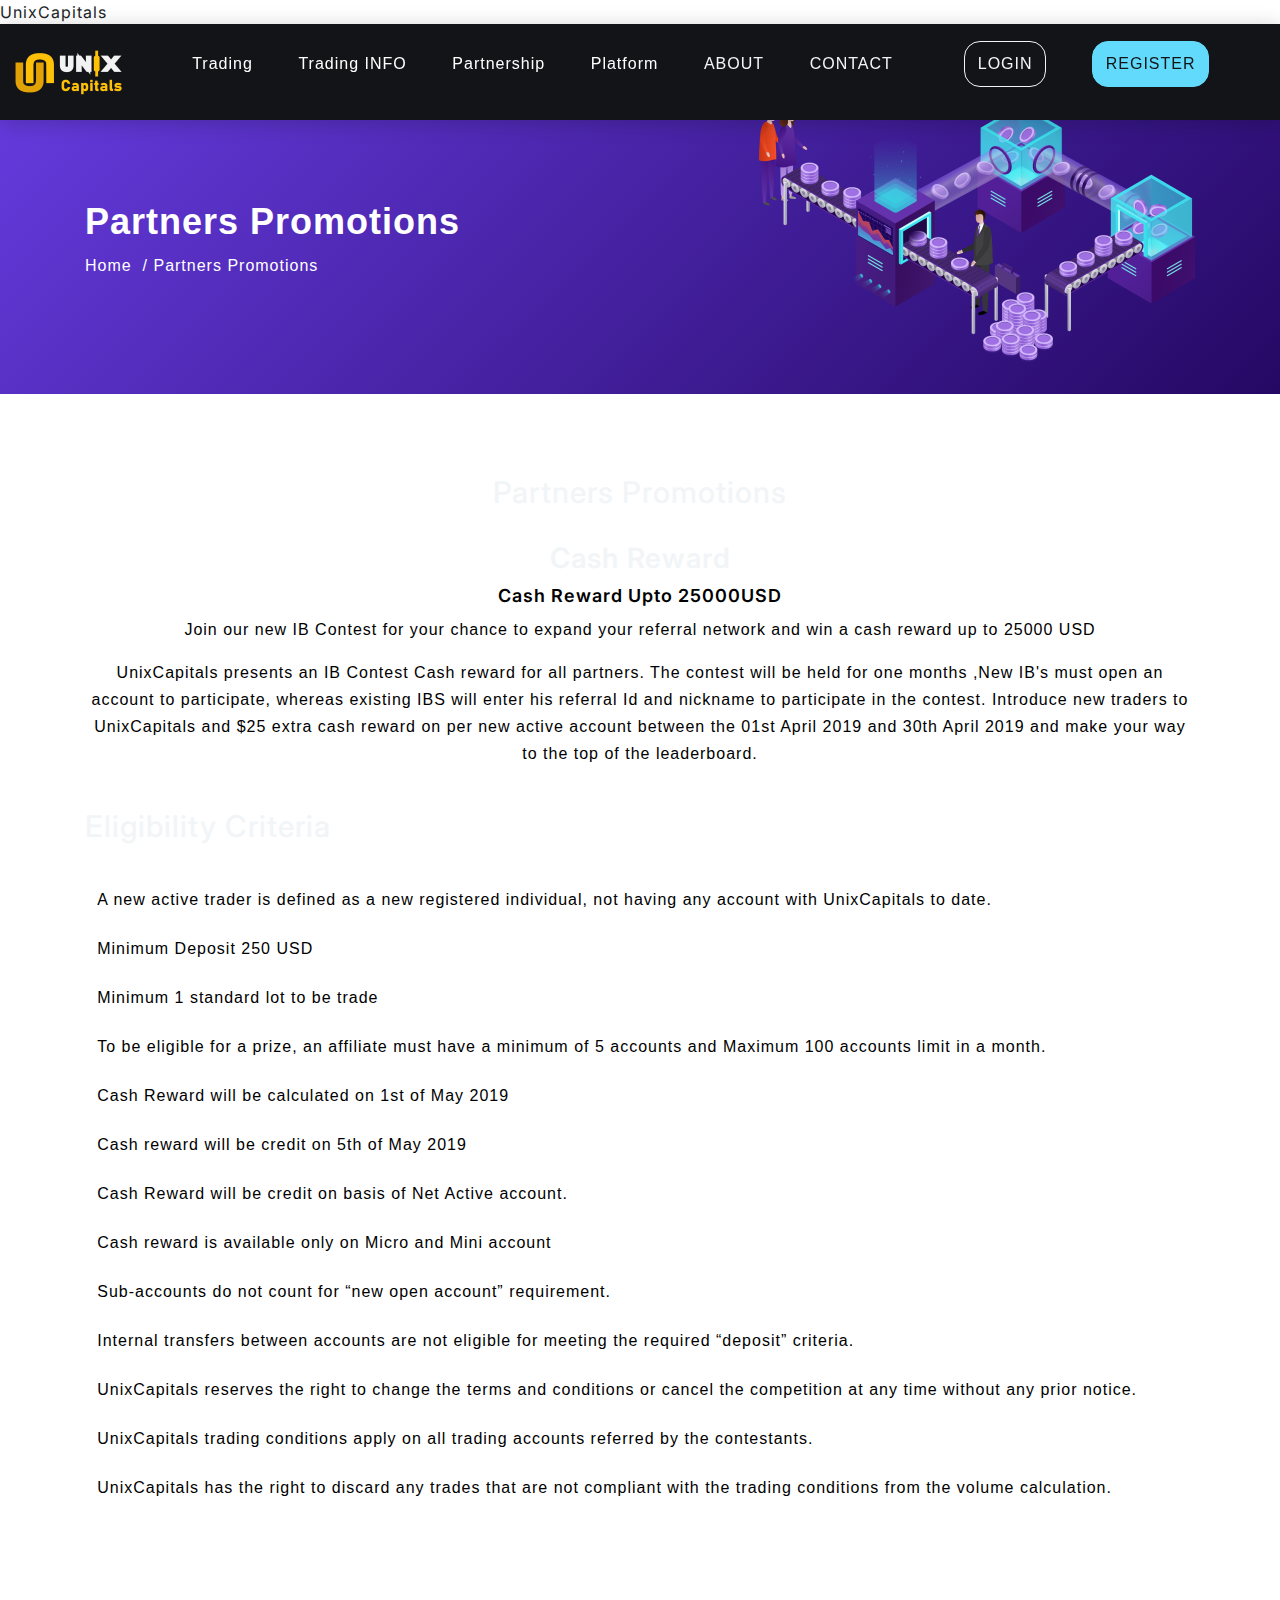
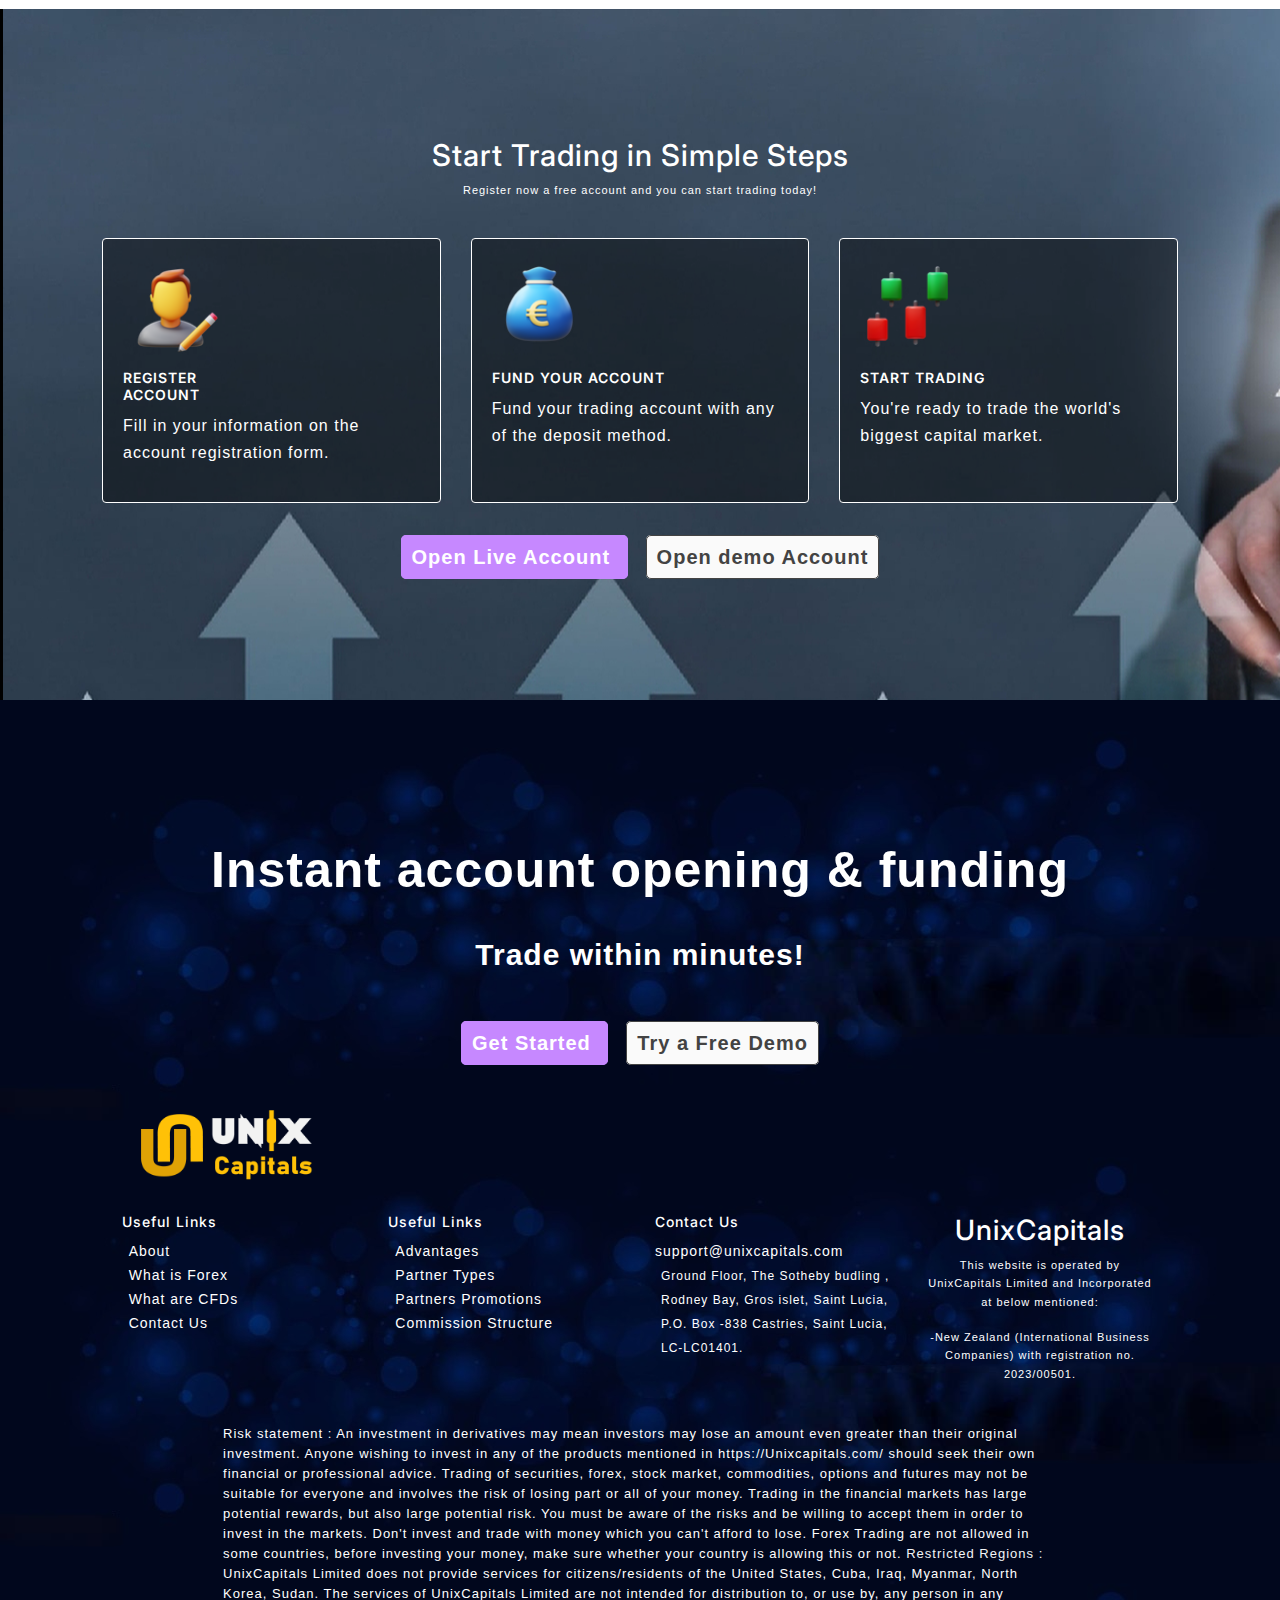
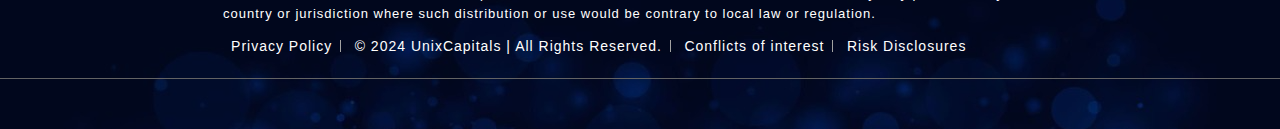
==== partners-promotions.html @ faac316d "first commit" ====
<!doctype html>UnixCapitals
<html lang="en">

<head>
    <meta charset="utf-8">
    <meta name="viewport" content="width=device-width, initial-scale=1, shrink-to-fit=no">
    <meta name="description" content="Theunityfx- A Trusted & Fully Regulated Forex Broker">

    <link href="https://fonts.googleapis.com/css?family=Open+Sans:300,400,700" rel="stylesheet">
    <link href="images/favicon.png" rel="icon">
    <link rel="stylesheet" href="fonts/icomoon/style.css">
    <link rel="stylesheet" href="css/owl.carousel.min.css">
    <link rel="stylesheet" href="css/bootstrap.min.css">
    <link rel="stylesheet" href="https://use.fontawesome.com/releases/v5.0.13/css/all.css"
        integrity="sha384-DNOHZ68U8hZfKXOrtjWvjxusGo9WQnrNx2sqG0tfsghAvtVlRW3tvkXWZh58N9jp" crossorigin="anonymous">
    <link rel="stylesheet" href="css/aos.css">
    <link rel="stylesheet" href="css/style.css">
    <link rel="stylesheet" href="css/custom.css">
    <title>UnixCapitals</title>
    <style>
        .gray-card2 {
            background: #fff;
            padding: 1rem;
            border-radius: 10px;
            border: 1px solid #3179ee1c;
            box-shadow: -1px 3px 21px #7675755e;
        }

        ul.list_arow li:before {
            color: #1a1a1a;
        }
    </style>
</head>

<body>
    <div id="deskHeader"></div>
    <!-- <section class="inner-banner inner-page-banner"></section> -->
    <!-- page title -->
    <section class="page-title">
        <div class="container">
            <div class="row align-items-center mt-md-5">
                <div class="col-md-6">
                    <div class="content-box">
                        <div class="title">Partners Promotions</div>
                        <div class="bread-crumb">
                            <a href="index.html">Home &nbsp;</a>/&nbsp;Partners Promotions
                        </div>
                    </div>
                </div>
                <div class="col-md-6 d-md-flex justify-content-end">
                    <img src="images/one.png" alt="banner">

                </div>
            </div>
        </div>
    </section>
    <!--End Page Title-->
    <section class="padding service_section">
        <div class="container">
            <div class="row wif-three">
                <div class="col-md-8 m-auto text-center ibll">
                    <h2 class="mb-4 font2  fw-600 ">Partners Promotions</h2>
                </div>
            </div>

            <div class="row  d-flex align-items-center justify-content-center">
                <div class="col-md-12 pt-2">
                    <h3 class="title text-center fw-600"> Cash Reward</h3>
                    <h4 class="title text-center text-gradient-2 fw-600"> Cash Reward Upto 25000USD</h4>
                    <p class="subtitle text-center">Join our new IB Contest for your chance to expand your referral
                        network and win a cash reward up to 25000 USD</p>


                    <p class="subtitle text-center mt-1">UnixCapitals presents an IB Contest Cash reward for all
                        partners.
                        The contest will be held for one months ,New IB's must open an account to participate, whereas
                        existing IBS will enter his referral Id and nickname to participate in the contest. Introduce
                        new traders to UnixCapitals and $25 extra cash reward on per new active account between the 01st
                        April 2019 and 30th April 2019 and make your way to the top of the leaderboard.</p>
                </div>

                <div class="col-md-12 pt-4">
                    <h4 class="title font2 fw-600 pb-4"> Eligibility Criteria</h4>
                    <ul class="list_arow">
                        <li>A new active trader is defined as a new registered individual, not having any account with
                            UnixCapitals to date. </li>
                        <li>Minimum Deposit 250 USD </li>
                        <li>Minimum 1 standard lot to be trade</li>
                        <li>To be eligible for a prize, an affiliate must have a minimum of 5 accounts and Maximum 100
                            accounts limit in a month.</li>
                        <li>Cash Reward will be calculated on 1st of May 2019</li>
                        <li>Cash reward will be credit on 5th of May 2019</li>
                        <li>Cash Reward will be credit on basis of Net Active account.</li>
                        <li>Cash reward is available only on Micro and Mini account</li>
                        <li>Sub-accounts do not count for “new open account” requirement.</li>
                        <li>Internal transfers between accounts are not eligible for meeting the required “deposit”
                            criteria.</li>
                        <li>UnixCapitals reserves the right to change the terms and conditions or cancel the competition
                            at any time without any prior notice.</li>
                        <li>UnixCapitals trading conditions apply on all trading accounts referred by the contestants.
                        </li>
                        <li>UnixCapitals has the right to discard any trades that are not compliant with the trading
                            conditions from the volume calculation.</li>
                    </ul>
                </div>
            </div>
        </div>
    </section>

<section class="sec-pad-80 service_section"
      style=" background-color: #000;background-image: url(images/footer-ban.png);">
      <div class="container" style="background: transparent; border-radius: 3rem; padding: 3rem 2rem;">
         <div class="row pb-2">
            <div class="col-md-12 text-center">

               <h3 class="black fw-800 font2 text-white">Start Trading in Simple Steps</h3>
               <p class="fs-16 text-white">Register now a free account and you can start trading today! </p>
            </div>
         </div>
         <!-- <div class="row pt-4 aos-init aos-animate" data-aos="fade-up" data-aos-delay="200"> -->
         <div class="row">
            <div class="col-md-4 d-flex align-items-stretch">
               <div class="card1 bgt"
                  >
                  <img class="mb-3 with" src="images/user.png">
                  <h5 class="fw-600 text-black" style="color: #fff !important;">REGISTER <br> ACCOUNT</h5>
                  <p class="text-black" style="color: #fff !important;">Fill in your information on the account
                     registration form.</p>
               </div>
            </div>
            <div class="col-md-4 d-flex align-items-stretch">
               <div class="card1 bgt"
                  >
                  <img class="mb-3 with" src="images/fund.png">
                  <h5 class="fw-600 text-black" style="color: #fff !important;">FUND YOUR ACCOUNT</h5>
                  <p class="text-black" style="color: #fff !important;">Fund your trading account with any of the
                     deposit method.</p>
               </div>
            </div>
            <div class="col-md-4 d-flex align-items-stretch">
               <div class="card1 bgt"
                  >
                  <img class="mb-3 with" src="images/trading1.png">
                  <h5 class="fw-600 text-black" style="color: #fff !important;">START TRADING</h5>
                  <p class="text-black" style="color: #fff !important;">You're ready to trade the world's biggest
                     capital market.</p>
               </div>
            </div>
         </div>
         <div class="row pt-4">
            <div class="col-md-12 text-center c-btn-mng">
               <div class="text-center">
                  <a class="btny1 mr-2 mb-2" href="https://office.Unixcapitals.com

" target="_blank">Open
                     Live
                     Account </a>
                  <a class="btng1 mb-2" href="https://office.Unixcapitals.com/trader/registration
" target="_blank"
                     style="background-color: #fafafa;color: #434343;border: 1px solid #434343;">Open
                     demo Account </a>
               </div>
            </div>
         </div>
      </div>
   </section>


    <div id="mFooter"></div>
    <script src="js/jquery-3.3.1.min.js"></script>
    <script src="js/popper.min.js"></script>
    <script src="js/bootstrap.min.js"></script>
    <script src="js/jquery.sticky.js"></script>
    <script src="js/owl.carousel.min.js"></script>
    <script src="js/main.js"></script>
    <script src="js/jquery.typer.js"></script>
    <script src="js/aos.js"></script>
    <script>
        var roles = ['<span class="an-color1"> NSE </span>', '<span class="an-color2"> BSE </span>', '<span class="an-color3"> MCX </span>', '<span class="an-color1"> NCDEX </span>'];
        var roleId = 0;

        window.setInterval(function () {
            $('#role').html(roles[roleId]);
            roleId = roleId + 1;
            if (roleId >= roles.length) { roleId = 0; }
        }, 1000);

    </script>
</body>

</html>
---- css/style.css ----
@import url('https://fonts.googleapis.com/css2?family=Inter:wght@100;200;300;400;500;600;700;800;900&display=swap');

html {
  scroll-behavior: smooth;
}

body {
  font-family: 'Inter', sans-serif;
  background-color: #fff;

  position: relative;
}

body:before {
  content: "";
  position: absolute;
  top: 0;
  left: 0;
  right: 0;
  bottom: 0;
  background: rgba(0, 0, 0, 0.5);
  -webkit-transition: .3s all ease;
  -o-transition: .3s all ease;
  transition: .3s all ease;
  opacity: 0;
  visibility: hidden;
  z-index: 1;
}

body.offcanvas-menu:before {
  opacity: 1;
  visibility: visible;
}

a {
  color: inherit;
}

a:hover {
  color: inherit;
}

p {
  line-height: 1.7;
  font-size: 16px;
  /* max-width: 600px; */
  /* margin: 0 auto; */
  color: #000000;
}

input {
  outline: none;
}

h1,
h2,
h3,
h4,
h5,
h6,
.h1,
.h2,
.h3,
.h4,
.h5,
.h6 {
  font-family: 'Inter', sans-serif;
}

a {
  -webkit-transition: .3s all ease;
  -o-transition: .3s all ease;
  transition: .3s all ease;
}

a:hover {
  text-decoration: none !important;
}

/* .hero {
  height: 100vh;
  width: 100%;
  } */

.site-navbar {
  margin-bottom: 0px;
  z-index: 1999;
  position: absolute;
  top: 0;
  width: 100%;
}

.site-navbar .site-logo {
  position: relative;
  left: 0;
  font-size: 24px;
}

.site-navbar .site-navigation .site-menu {
  margin-bottom: 0;
}

.site-navbar .site-navigation .site-menu .active {
  color: #007bff;
  display: inline-block;
  padding: 20px 20px;
}

.site-navbar .site-navigation .site-menu a {
  text-decoration: none !important;
  display: inline-block;
}

.site-navbar .site-navigation .site-menu>li {
  display: inline-block;
}

.site-navbar .site-navigation .site-menu>li>a {
  padding: 0px 15px;
  font-size: 14px;
  display: inline-block;
  text-decoration: none !important;
}

.site-navbar .site-navigation .site-menu>li>a:hover {
  color: #007bff;
}

.site-navbar .site-navigation .site-menu>li.social>a {
  padding-left: 5px;
  padding-right: 5px;
}

.site-navbar .site-navigation .site-menu .has-children {
  position: relative;
}

.site-navbar .site-navigation .site-menu .has-children>a {
  position: relative;

}

.site-navbar .site-navigation .site-menu .has-children>a:before {
  position: absolute;
  content: "\e313";
  font-size: 16px;
  top: 50%;
  right: 0;
  -webkit-transform: translateY(-50%);
  -ms-transform: translateY(-50%);
  transform: translateY(-50%);
  font-family: 'icomoon';
}

.site-navbar .site-navigation .site-menu .has-children .dropdown {
  visibility: hidden;
  opacity: 0;
  top: 100%;
  position: absolute;
  text-align: left;
  border-top: 2px solid #007bff;
  -webkit-box-shadow: 0 2px 10px -2px rgba(0, 0, 0, 0.1);
  box-shadow: 0 2px 10px -2px rgba(0, 0, 0, 0.1);
  padding: 0px 0;
  margin-top: 20px;
  margin-left: 0px;
  background: #fff;
  -webkit-transition: 0.2s 0s;
  -o-transition: 0.2s 0s;
  transition: 0.2s 0s;
}

.site-navbar .site-navigation .site-menu .has-children .dropdown.arrow-top {
  position: absolute;
  top: 45px
}

.site-navbar .site-navigation .site-menu .has-children .dropdown.arrow-top:before {
  bottom: 100%;
  left: 10%;
  border: solid transparent;
  content: " ";
  height: 0;
  width: 0;
  position: absolute;
  pointer-events: none;
}

.site-navbar .site-navigation .site-menu .has-children .dropdown.arrow-top:before {
  border-color: rgba(136, 183, 213, 0);
  border-bottom-color: #fff;
  border-width: 10px;
  margin-left: -10px;
}

.site-navbar .site-navigation .site-menu .has-children .dropdown a {
  text-transform: none;
  letter-spacing: normal;
  -webkit-transition: 0s all;
  -o-transition: 0s all;
  transition: 0s all;
  color: #000;
}

.site-navbar .site-navigation .site-menu .has-children .dropdown .active {
  color: #007bff !important;
}

.site-navbar .site-navigation .site-menu .has-children .dropdown>li {
  list-style: none;
  padding: 0;
  margin: 0;
  min-width: 10rem;
}

.site-navbar .site-navigation .site-menu .has-children .dropdown>li>a {
  padding: 9px 20px;
  display: block;
}

.site-navbar .site-navigation .site-menu .has-children .dropdown>li>a:hover {
  background: #1262ff;
  color: #fff;
}

.site-navbar .site-navigation .site-menu .has-children .dropdown>li.has-children>a:before {
  content: "\e315";
  right: 20px;
}

.site-navbar .site-navigation .site-menu .has-children .dropdown>li.has-children>.dropdown,
.site-navbar .site-navigation .site-menu .has-children .dropdown>li.has-children>ul {
  left: 100%;
  top: 0;
}

.site-navbar .site-navigation .site-menu .has-children:hover>a,
.site-navbar .site-navigation .site-menu .has-children:focus>a,
.site-navbar .site-navigation .site-menu .has-children:active>a {
  color: #007bff;
}

.site-navbar .site-navigation .site-menu .has-children:hover,
.site-navbar .site-navigation .site-menu .has-children:focus,
.site-navbar .site-navigation .site-menu .has-children:active {
  cursor: pointer;
}

.site-navbar .site-navigation .site-menu .has-children:hover>.dropdown,
.site-navbar .site-navigation .site-menu .has-children:focus>.dropdown,
.site-navbar .site-navigation .site-menu .has-children:active>.dropdown {
  -webkit-transition-delay: 0s;
  -o-transition-delay: 0s;
  transition-delay: 0s;
  margin-top: 0px;
  visibility: visible;
  opacity: 1;
}

.site-mobile-menu {
  width: 300px;
  position: fixed;
  right: 0;
  z-index: 2000;
  padding-top: 20px;
  background: #fff;
  height: calc(100vh);
  -webkit-transform: translateX(110%);
  -ms-transform: translateX(110%);
  transform: translateX(110%);
  -webkit-box-shadow: -10px 0 20px -10px rgba(0, 0, 0, 0.1);
  box-shadow: -10px 0 20px -10px rgba(0, 0, 0, 0.1);
  -webkit-transition: .3s all ease-in-out;
  -o-transition: .3s all ease-in-out;
  transition: .3s all ease-in-out;
}

.offcanvas-menu .site-mobile-menu {
  -webkit-transform: translateX(0%);
  -ms-transform: translateX(0%);
  transform: translateX(0%);
}



.site-mobile-menu .site-mobile-menu-header {
  width: 100%;
  float: left;
  padding-left: 20px;
  padding-right: 20px;
}

.site-mobile-menu .site-mobile-menu-header .site-mobile-menu-close {
  float: right;
  margin-top: 8px;
}

.site-mobile-menu .site-mobile-menu-header .site-mobile-menu-close span {
  font-size: 30px;
  display: inline-block;
  padding-left: 10px;
  padding-right: 0px;
  line-height: 1;
  cursor: pointer;
  -webkit-transition: .3s all ease;
  -o-transition: .3s all ease;
  transition: .3s all ease;
}

.site-mobile-menu .site-mobile-menu-header .site-mobile-menu-logo {
  float: left;
  margin-top: 10px;
  margin-left: 0px;
}

.site-mobile-menu .site-mobile-menu-header .site-mobile-menu-logo a {
  display: inline-block;
  text-transform: uppercase;
}

.site-mobile-menu .site-mobile-menu-header .site-mobile-menu-logo a img {
  max-width: 70px;
}

.site-mobile-menu .site-mobile-menu-header .site-mobile-menu-logo a:hover {
  text-decoration: none;
}

.site-mobile-menu .site-mobile-menu-body {
  overflow-y: scroll;
  -webkit-overflow-scrolling: touch;
  position: relative;
  padding: 0 20px 20px 20px;
  height: calc(100vh - 52px);
  padding-bottom: 150px;
}

.site-mobile-menu .site-nav-wrap {
  padding: 0;
  margin: 0;
  list-style: none;
  position: relative;
}

.site-mobile-menu .site-nav-wrap a {
  padding: 10px 20px;
  display: block;
  position: relative;
  color: #212529;
}

.site-mobile-menu .site-nav-wrap a:hover {
  color: #007bff;
}

.site-mobile-menu .site-nav-wrap li {
  position: relative;
  display: block;
}

.site-mobile-menu .site-nav-wrap li .active {
  color: #007bff;
}

.site-mobile-menu .site-nav-wrap .social {
  display: inline-block;
}

.site-mobile-menu .site-nav-wrap .arrow-collapse {
  position: absolute;
  right: 0px;
  top: 10px;
  z-index: 20;
  width: 36px;
  height: 36px;
  text-align: center;
  cursor: pointer;
  border-radius: 50%;
}

.site-mobile-menu .site-nav-wrap .arrow-collapse:hover {
  background: #f8f9fa;
}

.site-mobile-menu .site-nav-wrap .arrow-collapse:before {
  font-size: 12px;
  z-index: 20;
  font-family: "icomoon";
  content: "\f078";
  position: absolute;
  top: 50%;
  left: 50%;
  -webkit-transform: translate(-50%, -50%) rotate(-180deg);
  -ms-transform: translate(-50%, -50%) rotate(-180deg);
  transform: translate(-50%, -50%) rotate(-180deg);
  -webkit-transition: .3s all ease;
  -o-transition: .3s all ease;
  transition: .3s all ease;
}

.site-mobile-menu .site-nav-wrap .arrow-collapse.collapsed:before {
  -webkit-transform: translate(-50%, -50%);
  -ms-transform: translate(-50%, -50%);
  transform: translate(-50%, -50%);
}

.site-mobile-menu .site-nav-wrap>li {
  display: block;
  position: relative;
  float: left;
  width: 100%;
}

.site-mobile-menu .site-nav-wrap>li.social {
  float: none !important;
  width: auto !important;
}

.site-mobile-menu .site-nav-wrap>li>a {
  padding-left: 20px;
  font-size: 20px;
}

.site-mobile-menu .site-nav-wrap>li>ul {
  padding: 0;
  margin: 0;
  background: #e8f0ff;
  border-radius: 8px;
  list-style: none;
}

.site-mobile-menu .site-nav-wrap>li>ul>li {
  display: block;
}

.site-mobile-menu .site-nav-wrap>li>ul>li>a {
  padding-left: 40px;
  font-size: 16px;
}

.site-mobile-menu .site-nav-wrap>li>ul>li>ul {
  padding: 0;
  margin: 0;
}

.site-mobile-menu .site-nav-wrap>li>ul>li>ul>li {
  display: block;
}

.site-mobile-menu .site-nav-wrap>li>ul>li>ul>li>a {
  font-size: 16px;
  padding-left: 60px;
}

.site-mobile-menu .site-nav-wrap[data-class="social"] {
  float: left;
  width: 100%;
  margin-top: 30px;
  padding-bottom: 5em;
}

.site-mobile-menu .site-nav-wrap[data-class="social"]>li {
  width: auto;
}

.site-mobile-menu .site-nav-wrap[data-class="social"]>li:first-child a {
  padding-left: 15px !important;
}

.sticky-wrapper {
  position: absolute;
  z-index: 100;
  width: 100%;
}

.sticky-wrapper .site-navbar {
  -webkit-transition: .3s all ease;
  -o-transition: .3s all ease;
  transition: .3s all ease;
}

.sticky-wrapper .site-navbar {
  /*  border-bottom: 1px solid rgba(255, 255, 255, 0.1);
	background:#E0EDFE; */
  /* background: rgba(0, 0, 0, 0.6);
  border: none;
  box-sizing: border-box;
  box-shadow: 0px 4px 16px rgb(51 51 51 / 6%);
  border-radius: 4px;
  -webkit-backdrop-filter: saturate(180%) blur(5px);
  backdrop-filter: saturate(180%) blur(5px); */

}

.sticky-wrapper .site-navbar .site-menu-toggle {
  color: #fff;
}

.sticky-wrapper .site-navbar .site-logo a {
  color: #fff;
  padding: 46px;
}

.sticky-wrapper .site-navbar .site-menu>li>a {
  color: #fff !important;
  font-weight: 300;
  font-size: 16px;

}

.sticky-wrapper .site-navbar .site-menu>li>a:hover,
.sticky-wrapper .site-navbar .site-menu>li>a.active {
  color: #fff !important;
}

.sticky-wrapper.is-sticky .site-navbar {
  background: #fff;
  border-bottom: 1px solid transparent;
  -webkit-box-shadow: 4px 0 20px -5px rgba(0, 0, 0, 0.1);
  box-shadow: 4px 0 20px -5px rgba(0, 0, 0, 0.1);
}

.sticky-wrapper.is-sticky .site-navbar .site-menu-toggle {
  color: #fff;
}

.sticky-wrapper.is-sticky .site-navbar .site-logo a {
  color: #007bff;
}

.sticky-wrapper.is-sticky .site-navbar .site-menu>li>a {
  color: #000 !important;
}

.sticky-wrapper.is-sticky .site-navbar .site-menu>li>a:hover,
.sticky-wrapper.is-sticky .site-navbar .site-menu>li>a.active {
  color: #007bff !important;
}

.fold-txt-2_mft {
  font-size: 13px;
  font-weight: 400;
  color: rgba(255, 255, 255, 0.8);
}

.hide {
  text-decoration: none;
}

.fold-txt-1_mft {
  font-size: 34px;
  color: #fff;
  font-weight: 600;
}

.mt-3,
.my-3 {
  margin-top: 1rem !important;
}

.mb-2,
.my-2 {
  margin-bottom: 0.5rem !important;
}

.inpy1_mft {
  display: block;
  /* height: calc(1.5em + 1.75rem + 10px) !important; */
  padding-left: 3px;
  border: 0.5px solid #777777;
  box-sizing: border-box;
  border-radius: 4px 0px 0px 4px;
  border-right: none;
  background: transparent;
}

.pr-0,
.px-0 {
  padding-right: 0 !important;
}

.prefix_mft {
  color: rgba(255, 255, 255, 0.8);
  font-size: 14px;
  padding-left: 10px;
}



.padd-desk-right input[type=text11_mft] {
  box-sizing: border-box;
  border-radius: 4px 0px 0px 4px;
  font-size: 14px;
  font-family: 'CircularXXSub-Book', sans-serif !important;
  /* border: 0.2px solid #DEDEDE !important; */
  background-color: transparent;
  padding: 13px 0px 11px 10px;
  color: rgba(255, 255, 255, 0.8);
  /* border-right: none !important; */
}

.w-100 {
  width: 100% !important;
}

.padd-desk-right input {
  flex-grow: 2;
  border: none;
}

.btn-up-fold-1 {
  color: #000;
  font-weight: 550;
  font-size: 14px;
  /* background-color: #6C7BF0; */
  background: linear-gradient(180deg, #f9dd6f 2.26%, #ffcc00 95.58%);
  border-radius: 0px 4px 4px 0px !important;
  border: 0;
  outline: none !important;
  padding: 12.5px;
}

.btn-up-fold-1:hover {
  background: linear-gradient(180deg, #fd7d40 2.26%, #f26522 95.58%);
  color: #fff;
}

.w-95 {
  width: 95%;
}

.h-100 {
  height: 100% !important;
}

.btn-up-fold_mft {
  color: #000;
  font-weight: 550;
  font-size: 14px;
  /* background-color: #6C7BF0; */
  background: linear-gradient(180deg, #f9dd6f 2.26%, #ffcc00 95.58%);
  border-radius: 4px !important;
  outline: none !important;
  padding: 10px;
  border: none;
}

.btn-up-fold_mft:hover {
  background: linear-gradient(180deg, #fd7d40 2.26%, #f26522 95.58%);
  color: #fff;
}

.pl-5,
.px-5 {
  padding-left: 3rem !important;
}

.pr-5,
.px-5 {
  padding-right: 3rem !important;
}

.pr-01 {
  padding: 0px !important;
  margin: 0px !important;

}

.head3 {
  font-weight: 400;
}

.mar1 {
  margin: 1px;
  text-decoration: none;
  background-color: rgba(0, 0, 0, 0.04);
  ;
  color: white !important;
  border-color: #f9f9f9;

}

.mar1:hover {
  margin: 1px;
  background-color: #302284;
  color: white !important;
  border-color: white;
  ;

}

.mar2 {
  margin: 1px;
  background-color: #302284;
  color: white !important;
  border-color: #302284;


}

.mar2:hover {
  margin: 1px;

  background-color: rgba(0, 0, 0, 0.04);
  ;
  color: white !important;
  border-color: white;
}

.f18top1 {
  font-size: 18px !important;
  /* color: #fff !important; */
  font-weight: 500;
  padding: 12px 24px;
  border-radius: 31px;
}

.headings1_mft {
  font-size: 24px;
  font-weight: 700;
  color: #f6f6f6 !important;
}

.left {
  text-align: left !important;
}

.pt-1,
.py-1 {
  padding-top: 0.25rem !important;
}

.pt-5,
.py-5 {
  padding-top: 0rem !important;
  padding-bottom: 3.5rem;
}

.pt-6 {
  padding-top: 20rem;
}

.pb-6 {
  padding-bottom: 5rem;
}

.banner-btn-color {
  background: linear-gradient(180deg, #f9dd6f 2.26%, #ffcc00 95.58%);
  color: #000;
}

.banner-btn-color:hover {
  background: linear-gradient(180deg, #fd7d40 2.26%, #f26522 95.58%);
  color: #fff;
}

.banner-btn-color1 {

  background: linear-gradient(90deg, #3f51b5 2.26%, #0087ff 95.58%);

  color: #fff;
}

.banner-btn-color1:hover {
  background: linear-gradient(90deg, #0087ff 2.26%, #3f51b5 95.58%);
  color: #fff;
}

/* ==========================================================================
 Service Section
========================================================================== */
.service_section .mb-40 {
  margin-bottom: 40px;
}

.service_section .greenlinelarge {
  display: none;
  height: 80px;
  width: 4px;
  min-width: 5px;
  background-color: #2552b7;
  border-radius: 5px;
  margin-right: 12px;
}

.service_section .graay {
  color: #363636;

  line-height: 30px;
}

.service_section .f24 {
  font-size: 16px;
}

.service_section .head3 {
  font-weight: 400;
}

.service_section .headings {
  font-size: 35px;
  font-weight: 700;
  text-transform: capitalize;
  margin-bottom: 15px;
}

.service_section {}

.service_section .col-md-4 {
  padding: 15px;
}

.service_content {
  text-align: center;
  background: #FFFFFF;
  box-shadow: 0px 0px 12px #eaeaff;
  border-radius: 10px;
  padding: 15px;

}

.service_content:hover {
  box-shadow: 0px 0px 31px #1717ff24;
}

.service_content img {
  background-color: #fff;
  padding: 10px;
  width: 70px;
  margin-bottom: 15px;
  /* border: 2px dashed #ddd;  */
}

.service_content h3 {
  margin-bottom: 5px;
  font-size: 18px;
  font-weight: 600;
  color: #000;
}

.service_content p {
  font-size: 14px;
  margin-bottom: 15px;
  font-weight: 400;
}

.service_content:hover img {
  /*  background: linear-gradient(180deg, #ffffff00 2.26%, #a3a3a3 95.58%); */
  /* border: 2px dashed #000; */
}

.service_content:hover h3 {
  color: #000;
  transition: all 0.2s ease-in-out;
}

.service_content a {
  text-transform: uppercase;
  font-size: 14px;
  font-weight: 700;
  color: #000;
}

.service_content a:hover {
  text-decoration: underline;
  color: #f26522;
}

.bg-grey {
  background-color: #fafafa;
}

.padding {
  padding: 80px 0;
}


.bitcoin-area {
  background: #ffcc00;
}

.bitcoin-area .mb-20 {

  margin-bottom: 10px;
}

.bitcoin-area .banner-btn-color1 {

  background: linear-gradient(180deg, #fd7d40 2.26%, #f26522 95.58%);

  color: #fff;
}

.bitcoin-area .banner-btn-color1:hover {
  background: linear-gradient(180deg, #1c1c1c 2.26%, #000000 95.58%);
  color: #fff;
}


/* Testimonials Slider Area css
============================================================================================ */
.testimonials_area {
  background: #f5f5f5;
}

.testimonials_area .client_says {
  background: #f26522;
  height: 100%;
  padding: 70px 50px 70px 40px;
}

.testimonials_area .client_says .media .media-body h4 {
  font-weight: bold;
  font-size: 18px;
  padding-bottom: 10px;
  color: #fff;
}

.testimonials_area .client_says .media .media-body p {
  font-size: 14px;
  color: #fff;
  line-height: 24px;
}

.testi_slider .item .media .d-flex {
  padding-right: 20px;
  vertical-align: middle;
  -ms-flex-item-align: center;
  align-self: center;
}

.testi_slider .item .media .media-body h4 {
  font-weight: bold;
  font-size: 18px;
  text-transform: uppercase;
  padding-top: 50px;
  color: #000;
}

.testi_slider .item .media .media-body h5 {
  font-size: 16px;
  color: #848484;
  padding: 0px 0px 0px 0px;
}

.testi_slider .item .media .media-body p {
  font-size: 14px;
  color: #000;
  line-height: 24px;
  padding-right: 30px;
  font-weight: 400;
}

.testi_slider .owl-dots {
  right: 20px;
  top: 55%;
  -webkit-transform: translateY(-50%);
  -ms-transform: translateY(-50%);
  transform: translateY(-50%);
}

.testi_slider .owl-dots .owl-dot {
  height: 15px;
  width: 15px;
  border-radius: 50%;
  border: 1px solid #f26522;
  margin-bottom: 5px;
  margin-left: 5px;
}

.testi_slider .owl-dots .owl-dot:last-child {
  margin-bottom: 0px;
}

.testi_slider .owl-dots .owl-dot.active {
  background: #f26522;
}

.btn1-header-login {
  background: transparent;
  color: #138C61;
  font-weight: 500;
  font-size: 14px;
  /* padding: 12px; */
  padding: 2px 10px 2px 10px;
  border: 1px solid #ffcc00;
  outline: none !important;
  border-radius: 4px;
  text-align: center;
}


.btn1-header-login:hover {
  background: linear-gradient(360deg, #ffcc00 24.59%, #f9dd6f 143.75%);
  ;
  color: #000;
  border: 1px solid #ffcc00;
}

/*-- Features --*/
.features-area {
  position: relative;
  z-index: 1;
}

.features-area .features-shape {
  position: absolute;
  top: 0;
  left: 0;
}

.features-area .features-shape img {
  z-index: -1;
}

.features-area .features-img {
  margin-bottom: 30px;
}

.features-area .projects-item-two {
  border: 1px solid #dfe4fd;
  -webkit-box-shadow: 0px 0px 20px 0px #dddddd57;
  box-shadow: 0px 0px 20px 0px #dddddd57;
}

.features-area .projects-item-two.bottom-gap-top {
  margin-top: 30px;
}

.features-area .projects-item-two.bottom-gap-bottom {
  margin-top: -30px;
}

.features-area .projects-item-two:before {
  background: linear-gradient(180deg, #ffffff 11.26%, #0087ff29 79.58%);
}

.features-area .projects-item-two:hover .icon {
  color: #000;
}

.features-area .projects-item-two:hover h3 a {
  color: #000;
}

.features-area .projects-item-two:hover p {
  color: #000;
}

.features-area .projects-item-two:hover .projects-btn {
  color: #000;
}

.features-area .projects-item-two h3 a {
  color: #000;
}

.features-area .projects-item-two h3 a:hover {
  color: #000;
}

.features-area .projects-item-two .projects-btn {
  color: #f26522;
  font-size: 14px;
}


/*-- Projects Two --*/
.projects-area-two {
  background-color: #efefef;
}

.projects-item-two {
  margin-bottom: 30px;
  position: relative;
  padding: 30px 25px 30px;
  background-color: #fff;
  z-index: 1;
  -webkit-transition: 0.5s all ease;
  transition: 0.5s all ease;
}

.projects-item-two:before {
  position: absolute;
  content: '';
  width: 100%;
  height: 0;
  left: 0;
  bottom: 0;
  background-color: #fb2448;
  z-index: -1;
  -webkit-transition: 0.5s all ease;
  transition: 0.5s all ease;
}

.projects-item-two:hover {
  -webkit-transform: translate(0, -10px);
  transform: translate(0, -10px);
}

.projects-item-two:hover:before {
  height: 100%;
}

.projects-item-two:hover i {
  color: #000;
}

.projects-item-two:hover h3 a {
  color: #000;
}

.projects-item-two:hover p {
  color: #000;
}

.projects-item-two:hover .projects-btn {
  color: #000;
}

.projects-item-two img {
  position: absolute;
  z-index: -1;
}

.projects-item-two img:nth-child(1) {
  top: 0;
  right: 0;
}

.projects-item-two img:nth-child(2) {
  right: 0;
  bottom: 0;
}

.projects-item-two .icon {
  display: inline-block;
  color: #f26522;
  font-size: 30px;
  line-height: 30px;
  margin-bottom: 15px;
  -webkit-transition: 0.5s all ease;
  transition: 0.5s all ease;
}

.projects-item-two h3 {
  margin-bottom: 10px;
  font-size: 18px;
  font-weight: 600;
}

.projects-item-two p {
  margin-bottom: 14px;
  -webkit-transition: 0.5s all ease;
  transition: 0.5s all ease;
}

.projects-item-two .projects-btn {
  display: inline-block;
  font-weight: 600;
  color: #fb2448;
}

.projects-item-two .projects-btn i {
  display: inline-block;
  font-size: 20px;
  position: relative;
  top: 4px;
  -webkit-transition: 0.5s all ease;
  transition: 0.5s all ease;
}

.projects-item-two .projects-btn:hover i {
  color: #000;
}


/*----------

27. footer style

----------*/

.footer-area .mb-60 {
  margin-bottom: 60px;
}

.footer-img img {
  margin-bottom: 30px;
}

.footer-widget p {
  color: #A2A2A2;
  margin-bottom: 30px;
}

.footer-widget h3 {
  color: #ffffff;
  margin-bottom: 30px;
  font-size: 18px;
}

.footer-widget ul {
  padding: 0px;
  margin: 0px;
}

.footer-widget ul li {
  margin-bottom: 10px;
  list-style: none;
}

.footer-widget ul li:last-child {
  margin-bottom: 0;
}

.footer-widget ul li a {
  color: #A2A2A2;
  text-decoration: none;
  font-size: 14px;
}

.footer-widget ul li a:hover {
  color: #ffffff;
}

.f-w1 {
  margin-right: 0;
}

.f-w2 {
  margin-left: 130px;
}

.f-w3 {
  margin-left: 120px;
}

.f-w4 {
  margin-left: 110px;
}

.footer-icon a {
  background: #212730;
  height: 40px;
  width: 40px;
  line-height: 40px;
  font-size: 16px;
  color: #ffffff;
  border-radius: 30px;
  text-align: center;
  margin-right: 15px;
  display: inline-block;
}

.footer-icon a:hover {
  background: #ffcc00;
  color: #000;
}

.copyright-area {
  background: #1a1f27;
  border-radius: 10px 10px 0 0;
  padding: 30px 20px;
}

.copy-right-support {
  display: flex;
  align-items: center;
  top: 5px;
  position: relative;
}

.copy-right-support p {
  color: #a2a2a2;
  margin-bottom: 3px;
  font-size: 14px;
}

.copy-right-support span {
  color: #2467EC;
}

.copy-right-svg {
  margin-right: 20px;
}

.copyright-svg-content h5 {
  color: #ffffff;
  font-size: 18px;
  font-weight: 700;
}

.copyright-svg-content h5 a {
  color: #ffcc00;
}

.copyright-svg-content h5 a:hover {
  color: #f26522;
}

.copyright-subcribe {
  position: relative;
}


.copyright-subcribe .field input {
  height: 70px;
  width: 100%;
  padding: 0 190px 0 45px;
  background: #141517;
  border: 0;
  border-radius: 5px;
  color: #ffffff;
  outline: none;
}

.copyright-subcribe .field input::placeholder {
  color: #A2A2A2;
}

.copyright-subcribe .field input::-moz-placeholder {
  color: #A2A2A2;
}

.copyright-subcribe button {
  position: absolute;
  top: 10px;
  right: 10px;
  height: 50px;
  width: 160px;
  background: #ffcc00;
  border-radius: 5px;
  color: #000;
  font-weight: 600;
  display: flex;
  align-items: center;
  justify-content: center;
  gap: 10px;
  border: none;
}

.copyright-subcribe button:hover {
  background: #f26522;
  color: #fff;
}

.widget__subscribe .field {
  position: relative;
}

.widget__subscribe .field::before {
  position: absolute;
  content: "\f0e0";
  color: #A2A2A2;
  top: 50%;
  transform: translateY(-50%);
  left: 20px;
  font-family: Font Awesome\ 5 Free;
}

.copyright-text {
  width: 296px;
  position: relative;
  top: 22px;
}

.copyright-text p {
  color: #ffffff;
}

.copyright-text span {
  color: #2467EC;
}

.border-line::after {
  position: absolute;
  content: "";
  height: 70px;
  width: 1px;
  background: #373a3e;
  top: -28px;
  right: -28%;
}

.footer-copyright-right ul li li {
  display: inline-block;
  margin-left: 40px;
  color: #a2a2a2;
}

.footer-bottom {
  background: #141517;
}

.footer-copyright-left {
  padding-left: 55px;
}

.footer-copyright-left p {
  color: #a2a2a2;
}

.footer-copyright-left p span {
  color: #2467EC;
  margin-left: 10px;
  font-size: 18px;
}

.borderTP {
  border-top: 1px solid #212730;
  padding-top: 30px;
  margin-top: 20px;
}

.disclaimer p {
  font-size: 13px;
  line-height: 20px;
  /* text-align: center; */
  margin: 0 0 10px;
  color: #fff;
  max-width: 100%;
}

.disclaimer p a {
  color: #fff;
  text-decoration: underline;
}

.disclaimer p a:hover {
  color: #ffcc00;
}

.copyRight ul {
  padding: 0px;
  margin: 0px;
}

.copyRight ul li {
  margin-bottom: 10px;
  list-style: none;
  display: inline-block;
  padding: 0px 8px;
  line-height: 12px;
  border-right: 1px solid #A2A2A2;
}

.copyRight ul li:last-child {
  margin-bottom: 0;
  border-right: none;
}

.copyRight ul li a {

  color: #fff;
  text-decoration: none;
  font-size: 14px;
}

.copyRight ul li a:hover {
  color: #3d2ffc;
}

/*---------------------------------
     Back To Top Button CSS
-----------------------------------*/
.back-to-top {
  font-size: 24px;
  width: 45px;
  height: 45px;
  line-height: 42px;
  text-align: center;
  display: none;
  position: fixed;
  bottom: 230px;
  right: 20px;
  z-index: 999;
  border-radius: 62% 38% 46% 54% / 60% 63% 37% 40%;
  background: #2145ef;
  -webkit-box-shadow: 0 5px 5px rgba(0, 0, 0, 0.2);
  box-shadow: 0 5px 5px rgba(0, 0, 0, 0.2);
  -webkit-transition: all 0.4s ease-in-out;
  transition: all 0.4s ease-in-out;
}

.back-to-top.open {
  bottom: 30px;
}

.back-to-top i {
  color: #fff;
}

.bounce {
  animation: key1 .3s ease infinite alternate;
}

@keyframes key1 {
  0% {
    transform: translateY(0px);
  }

  100% {
    transform: translateY(-10px);
  }
}

.icon-prism {
  background-image: url("../images/prism.png");
  background-repeat: no-repeat;
  width: 50px;
  height: 50px;
}

.icon-api {
  background-image: url("../images/api.png");
  background-repeat: no-repeat;
  width: 50px;
  height: 50px;
}

.icon-smart {
  background-image: url("../images/smart.png");
  background-repeat: no-repeat;
  width: 50px;
  height: 50px;
}

.icon-algos {
  background-image: url("../images/algos.png");
  background-repeat: no-repeat;
  width: 50px;
  height: 50px;
}

.header {
  position: fixed;
  z-index: 1000;
  /*  height: 100px;*/
  width: 100%;
  background: rgba(34, 34, 34, 0.10);
  /*  padding: 18px;*/
  -webkit-transition: all ease-out .5s;
  -moz-transition: all ease-out .5s;
  -o-transition: all ease-out .5s;
  transition: all ease-out .5s;
}

.header .navbar-light .navbar-nav .nav-link {
  color: #fff;
}

.header .navbar-light .navbar-nav .active>.nav-link {
  color: #2552b7;
}

.header-fixed {
  background-color: #fff;
}

.header-fixed .navbar-light .navbar-nav .nav-link {
  color: #636363;
}

.navbar-nav .nav-item a {
  font-size: 14px;
  text-transform: uppercase;
  font-weight: 500;
}

.navbar-light .navbar-nav .nav-link {
  color: #636363;
}

.navbar-nav .nav-item .dropdown-item {
  text-transform: capitalize;
}

.nav li ul {
  border-top: 3px solid #2552b7 !important;
  padding: 0 !important;
  width: auto;
  margin-left: -20px;
}

.dropdown-menu {
  display: none;
  opacity: 1;
  visibility: visible;
  position: relative;
  left: auto;
  top: auto;
  margin: 0;
  background: #FAFAFA;
  box-shadow: none;
  border-top: 3px solid #2843b4 !important;
  border-radius: 0px;
}

.nav li:hover li ul {
  display: block;
}

.navbar-light .navbar-nav .active>.nav-link {
  color: #5f1ebe;
}

.dropdown-item:focus {
  background-color: #2552b7;
  color: #fff;

}



/* Inner Page Css Start Here */

/*---------------------------------
        Page Title CSS 
-----------------------------------*/

.page-title {
  background: -webkit-linear-gradient(-45deg, #683de3 0, #250864 100%);
  position: relative;
  /* background: url(../images/bg.jpg); */
  width: 100%;
  padding: 2rem 0;
  background-size: cover;
  background-repeat: no-repeat;
}

/*.page-title:before{
  position: absolute;
  content: '';
  background: #242424;
  width: 100%;
  height: 100%;
  left: 0px;
  top: 0px;
  opacity: .6;
    background: -moz-linear-gradient(330deg, rgba(96,195,173,1) 0%, rgba(0,137,207,1) 50%, rgba(33,64,154,1) 100%);
    background: -webkit-gradient(linear, left top, right bottom, color-stop(0%, rgba(96,195,173,1)), color-stop(50%, rgba(0,137,207,1)), color-stop(100%, rgba(33,64,154,1)));
    background: -webkit-linear-gradient(330deg, rgba(96,195,173,1) 0%, rgba(0,137,207,1) 50%, rgba(33,64,154,1) 100%);
    background: -o-linear-gradient(330deg, rgba(96,195,173,1) 0%, rgba(0,137,207,1) 50%, rgba(33,64,154,1) 100%);
    background: -ms-linear-gradient(330deg, rgba(96,195,173,1) 0%, rgba(0,137,207,1) 50%, rgba(33,64,154,1) 100%);
    background: linear-gradient(120deg, rgba(161,117,249,1) 0%, rgba(16,120,209,1) 50%, rgba(73,198,157,1) 100%);
    filter: progid:DXImageTransform.Microsoft.gradient( startColorstr='#60C3AD', endColorstr='#21409A',GradientType=1 );
    
}*/
.page-title .title {
  position: relative;
  display: inline-block;
  font-size: 36px;
  line-height: 45px;
  color: #fff;
  font-weight: 600;
}

.page-title .bread-crumb {
  position: relative;
  color: #fff;
  top: 10px;
}

.page-title .bread-crumb a {
  color: #fff;
}



.div-center {
  display: inline-block;
  justify-content: center;
  align-items: center;
  height: 419px;
}

.service_section-1 {
  padding: 0px 0px 0px 15px !important;
}

.service_section-2 {
  padding: 0px 15px 0px 0px !important;
}

.innerpage-box {
  background-color: #E5E0F1;
  padding-left: 40px;
  padding-right: 40px;
}

.innerpage-box h2 {
  font-size: 30px;
  line-height: 40px;
  text-transform: none;
  color: #000000;
  padding: 30px 0px 15px 0px;

}

.innerpage-card .icon-content h4 {
  display: inline-block;
  font-size: 18px;
  font-weight: bold;
  line-height: normal;
  margin-bottom: 0;
  font-family: 'Inter', sans-serif;
}

.innerpage-card .icon-content p {
  line-height: 22px;
  text-transform: none;
  color: #999;
  font-size: 14px;
  font-weight: 400;
  font-family: 'Inter', sans-serif;
  margin-top: 10px;
}

.innerpage-card .icon-wrapper {
  height: 76px;
  margin: 0;
  width: 76px;
  z-index: 1;
  -webkit-transform: translate(-10px, 0);
  transform: translate(-10px, 0);
}

.innerpage-card .icon-wrapper:before {
  content: "";
  height: 100%;
  position: absolute;
  left: 0;
  top: 0;
  width: 100%;
  z-index: -1;
  -webkit-border-radius: 50%;
  border-radius: 50%;
  -webkit-transform: scale(0);
  transform: scale(0);
}

.innerpage-card .icon-wrapper:before {
  background-color: rgba(229, 224, 241);
}

.innerpage-card:hover .icon-wrapper {
  -webkit-transform: translate(0, -10px);
  transform: translate(0, -10px);
}

.innerpage-card:hover .icon-wrapper:before {
  -webkit-transform: scale(1);
  transform: scale(1);
}

.innerpage-card .icon-wrapper img {
  margin: auto;
  position: absolute;
  bottom: 0;
  left: 0;
  right: 0;
  top: 0;
  width: auto;
  z-index: 2;
}

.innerpage-card:hover .icon-wrapper img {
  -webkit-transform: scale(0.75);
  transform: scale(0.75);
}

.innerpage-card .icon-wrapper i {
  font-size: 40px;
  line-height: 57px;
}

.innerpage-card .icon-wrapper::before {
  transition: all 0.6s ease 0s;
}

.innerpage-card .icon-wrapper img {
  transition: all 0.6s ease 0s;
}

.bor-bottom {
  border-bottom: 1px solid #eee;
  height: 1px;
  margin: 15px 0px;
  width: 100%;
}

.innerpage-card a {
  position: relative;
  display: block;
  padding: 3px 0;
  font-size: 14px;
  font-weight: 500 !important;
  color: #2552b7;
  font-family: 'Inter', sans-serif;
}

.innerpage-card a:hover {
  color: #000;
}

.innerpage-card a::after {
  line-height: 1.5;
  font-size: 11px;
  margin-left: 5px;
  content: "\f054";
  font-family: "Font Awesome 6 Pro";
}

/*---------------------------------
    App Downloads CSS
-----------------------------------*/
.app-wrap {
  position: relative
}

.btn-one i {
  margin-left: 5px;
}

.app-wrap.style1:before {
  position: absolute;
  top: 0;
  left: 0;
  content: "";
  width: 40%;
  height: 100%;
  background-color: rgba(0, 167, 157, .09);
  z-index: -1
}

.app-wrap.style2 .app-img-wrap .app-shape-one {
  bottom: 35%;
  left: 10px;
  -webkit-transform: translateY(50%);
  transform: translateY(50%)
}

.app-wrap .app-img-wrap {
  position: relative;
  z-index: 1
}

.app-wrap .app-img-wrap .app-shape-one {
  position: absolute;
  bottom: -30px;
  left: 40px;
  z-index: -1
}

.app-wrap .app-img-wrap img {
  display: block;
  margin: 0 auto
}

.app-wrap .app-content .content-title {
  margin-bottom: 25px
}

.app-wrap .app-content h5 {
  margin: 0 0 30px;
  font-weight: 700
}

.app-wrap .app-content .app-btn-wrap a {
  display: inline-block;
  border-radius: 5px;
  -webkit-box-shadow: 0 4px 15px 1px rgba(33, 37, 41, .09);
  box-shadow: 0 4px 15px 1px rgba(33, 37, 41, .09)
}

.app-wrap .app-content .app-btn-wrap a img {
  border-radius: 5px
}

.app-wrap .app-content .app-btn-wrap a:first-child {
  margin-right: 15px
}

.app-wrap .app-content .app-btn-wrap a:hover {
  -webkit-box-shadow: 0 5px 55px rgba(0, 0, 0, .1);
  box-shadow: 0 5px 55px rgba(0, 0, 0, .1)
}

.table-responsive table {
  margin: 1em 0;
  font-size: 14px;
  color: #58585b;
  border: 0 !important;
}

.table-responsive table th {
  background-color: #f4f4f4 !important;
  color: #140858;
  border-top: 2px solid #fff !important;
}

.table-responsive table td {
  background-color: #f9f9f9 !important;
  boder-left: 0 !important;
  boder-right: 0 !important;
  border-top: 2px solid #fff !important;
}

.table-responsive thead th,
.table-responsive tr th {
  color: #555;
  font-weight: 700;
  padding: 9px 24px;
}

.table-responsive tr td {

  padding: 6px 24px;
}

.text-14 {
  font-size: 14px;
  line-height: 22px;

}

.text-left h4 {
  font-size: 14px;
  color: #140858;
  line-height: 22px;

}

.table-responsive table td h4,
.table-responsive table td h4 {
  font-size: 15px !important;
  font-weight: 600;
  color: #140858;
  padding: 0;
}

.horizontal-list {
  display: flex;
  justify-content: space-between;
  list-style: none;
  color: #2552b7;
}

.horizontal-list li a {
  color: #2552b7;
}

.mt-20 {
  margin-top: 30px;
}

.price h4 {
  font-size: 24px;
  font-weight: 700;
  color: #9E76FC;
}

.et_pb_et_price {
  position: relative;
  display: block;
  background-color: #E9EBFC;
  width: 220px;
  height: 220px;
  border-radius: 50%;
  margin: 0 auto;
  display: flex;
  justify-content: center;
  align-items: center;
  flex-wrap: wrap;
}

.et_pb_sum {
  font-size: 52px !important;
  font-weight: 800;
}

.et_pb_et_price-1 {
  background-color: #9E76FC;
  color: #fff;

}

.et_pb_et_price-2 {
  background-color: #E4E2F6;

}

.et_pb_pricing_content {
  padding: 30px;
  text-align: left;
}

.et_pb_pricing li {
  font-size: 20px !important;
  font-weight: 700;
  letter-spacing: -0.025em;
  line-height: 1;
  list-style: none;
  color: #140858;
  text-align: center;
}

.box-call-to-action h2 {
  font-size: 20px !important;
  font-weight: 700;
  color: #9E76FC !important;
  padding: 0 0 5px !important;
}

.box-call-to-action p {
  font-size: 16px;
  font-weight: 500;
  color: #000;
  line-height: 24px;
  letter-spacing: -0.02em;
  line-height: 1.5;
}

.entry-content {
  font-size: 20px !important;
  font-weight: 700;
  letter-spacing: -0.025em;
  line-height: 1;
  margin: 20px 0px;
  color: #000;
}

#accordion .card {
  border: 0px;
}

.accordion-title:before {
  float: right !important;
  font-family: FontAwesome;
  content: "\f068";
  padding-right: 5px;
  color: #9E76FC;
}

.accordion-title.collapsed:before {
  float: right !important;
  content: "\f067";
}

#accordion .card-header {
  background-color: #EBEDFC;
  border-radius: 0px;

}

#accordion .card-header a {
  font-size: 16px;
  line-height: 24px;
  color: #000;
  font-weight: 500;

}

#accordion .card-body p {
  font-size: 14px !important;
  line-height: 24px;
  font-weight: 400;
  color: #58585b;
}

.etf ul.list_arow li {
  position: relative;
  padding: 5px 0px 5px 20px;
  display: block;
  color: #000;
}

.etf ul.list_arow li::before {
  content: "\f058";
  font-family: FontAwesome;
  margin: 0px 8px 32px -37px;
  color: #9E76FC;
  font-size: 26px;
  vertical-align: middle;
  font-weight: 700;
}

.text-gradient-2 {
  font-size: 18px;
  line-height: 24px;
  color: #000;
  font-weight: 500;

}

@media only screen and (min-width:200px) and (max-width:767px) {
  .navbar-toggler {
    padding: 0.20rem 0.35rem;
    font-size: 1.25rem;
    background-color: #fff !important;
  }

  .tees li {
    width: 100%;

  }

  .get_more>ul>li {

    width: 100% !important;
  }

  .header {
    background-color: #000;
  }

  .header-fixed {
    background-color: #fff;
  }

  .service_section .headings {
    font-size: 20px;
  }

  .padding {
    padding: 20px 0;
  }

  .service_section .greenlinelarge {
    height: 60px;
    width: 4px;
  }

  .service_section .mb-40 {
    margin-bottom: 20px;
  }

  .service_section-1 {
    padding: 0px 15px 15px 15px !important;
  }

  .innerpage-box {
    padding-left: 15px;
    padding-right: 15px;
  }

  .div-center {
    height: 100%;


  }

  .class-role {
    font-size: 20px;
    margin-top: 5px !important;
  }

  .f18top1 {
    padding: 5px;
  }

  .get_more>ul>li>span:nth-child(0n+2) img {
    height: 49px;
    border-left: 2px solid #ddd;
    margin-left: 6px;
    padding-left: 10px;
    padding-right: 15px;
    width: 65px;
  }


  .innerpage-box h2 {
    font-size: 24px;
    line-height: 30px;
  }

}


@media only screen and (min-width: 768px) {
  .dropdown:hover .dropdown-menu {
    display: block;
    margin-top: 0;
  }
}

.pricing-plan {
  padding: 1rem 1.5rem;
  border-radius: 2rem;
  background-color: #2b00982e;
  color: #fff;
  border-color: #022d49;
}

.pricing-content {
  display: flex;
  height: 100%;
  -webkit-box-orient: vertical;
  -webkit-box-direction: normal;
  -webkit-flex-direction: column;
  -ms-flex-direction: column;
  flex-direction: column;
  -webkit-box-pack: justify;
  -webkit-justify-content: space-between;
  -ms-flex-pack: justify;
  justify-content: space-between;
}

.pricing-content-top {
  -webkit-box-orient: vertical;
  -webkit-box-direction: normal;
  -webkit-flex-direction: column;
  -ms-flex-direction: column;
  flex-direction: column;
  -webkit-box-flex: 1;
  -webkit-flex: 1;
  -ms-flex: 1;
  flex: 1;
}

.pricing-icon-wrapper {
  display: -webkit-box;
  display: -webkit-flex;
  display: -ms-flexbox;
  display: flex;
  margin-bottom: 2rem;
  -webkit-box-orient: vertical;
  -webkit-box-direction: normal;
  -webkit-flex-direction: column;
  -ms-flex-direction: column;
  flex-direction: column;
  -webkit-box-pack: end;
  -webkit-justify-content: flex-end;
  -ms-flex-pack: end;
  justify-content: flex-end;
  -webkit-box-align: end;
  -webkit-align-items: flex-end;
  -ms-flex-align: end;
  align-items: flex-end;
}

.icon-medium.text-color-primrose {
  color: #fafafa;
}

.pricing-content-top {
  -webkit-box-orient: vertical;
  -webkit-box-direction: normal;
  -webkit-flex-direction: column;
  -ms-flex-direction: column;
  flex-direction: column;
  -webkit-box-flex: 1;
  -webkit-flex: 1;
  -ms-flex: 1;
  flex: 1;
}

.pricing-icon-wrapper {
  display: -webkit-box;
  display: -webkit-flex;
  display: -ms-flexbox;
  display: flex;
  margin-bottom: 2rem;
  -webkit-box-orient: vertical;
  -webkit-box-direction: normal;
  -webkit-flex-direction: column;
  -ms-flex-direction: column;
  flex-direction: column;
  -webkit-box-pack: end;
  -webkit-justify-content: flex-end;
  -ms-flex-pack: end;
  justify-content: flex-end;
  -webkit-box-align: end;
  -webkit-align-items: flex-end;
  -ms-flex-align: end;
  align-items: flex-end;
}

.icon-medium.text-color-primrose {
  color: #7285fc;
}

.icon-medium {
  display: -webkit-box;
  display: -webkit-flex;
  display: -ms-flexbox;
  display: flex;
  width: 3rem;
  height: 3rem;
  -webkit-box-pack: center;
  -webkit-justify-content: center;
  -ms-flex-pack: center;
  justify-content: center;
  -webkit-box-align: center;
  -webkit-align-items: center;
  -ms-flex-align: center;
  align-items: center;
  font-size: 3rem;
  font-weight: 400;
}

.heading-xsmall {
  font-size: 18px;
  line-height: 1.4;
  font-weight: 700;
  color: #fff;
  margin: 15px 0;
}

.heading-xxlarge {
  font-size: 24px;
  line-height: 1.2;
  font-weight: 700;
  color: #fff;
}

.text-size-regular.text-color-white {
  color: #fff;
  font-size: 14px;
}

.heading-medium {
  font-size: 20px;
  line-height: 1.3;
  font-weight: 700;
}

.pricing-divider {
  width: 100%;
  height: 1px;
  margin-top: 2rem;
  margin-bottom: 2rem;
  background-color: #fff;
}

.pricing-feature-list {
  display: -ms-grid;
  display: grid;
  margin-top: 1rem;
  margin-bottom: 2rem;
  padding-top: 0.5rem;
  padding-bottom: 0.5rem;
  grid-auto-columns: 1fr;
  grid-column-gap: 1rem;
  grid-row-gap: 1rem;
  -ms-grid-columns: 1fr;
  grid-template-columns: 1fr;
  -ms-grid-rows: auto;
  grid-template-rows: auto;
}

.pricing-feature-icon-wrapper {
  width: 1.5rem;
  height: 1.5rem;
  border-radius: 100px;
  background-color: #fafafa;
  float: left;
  margin-right: 15px;
  text-align: center;
  padding: 2px;
}

.w-button {
  /* background: linear-gradient(90deg, #5598FC 2.26%, #D842AF 95.58%); */
  /* border-radius: 50px;
  text-align: center;
  color: #fafafa;
  font-weight: 500;
  text-align: center;
  padding: 0.75rem 1.5rem; */
  /* animation: rotation 4s linear 0s infinite; */
  border-radius: 17px;
  border-color: #292828;
  background: linear-gradient(var(--gradient-angle), #87b6fb, #dca7dc, #ed36bc);
  animation: rotation 2s linear 0s infinite;
  padding: 0.75rem 1.5rem;
  border-radius: 50px;
  color: #fafafa;
  font-weight: 500;
  text-align: center;

}

.w-button:hover {
  background: linear-gradient(var(--gradient-angle), #5598FC 2.26%, #f8f7f8 95.58%);
  border-radius: 50px;
  text-align: center;
  color: #fafafa;
  font-weight: 500;
  text-align: center;
  padding: 0.75rem 1.5rem;
  border-color: white;
}

\
 @keyframes rotation {
  0% {
    --gradient-angle: 0deg;
  }

  25% {
    --gradient-angle: 90deg;
  }

  50% {
    --gradient-angle: 180deg;
  }

  75% {
    --gradient-angle: 270deg;
  }

  100% {
    --gradient-angle: 360deg;
  }
}

@property --gradient-angle {
  syntax: "<angle>";
  initial-value: 360deg;
  inherits: false;
}

.radar-inner {
  background: #ffffff;
}

@keyframes rotation {
  0% {
    --gradient-angle: 0deg;
  }

  100% {
    --gradient-angle: 360deg;
  }
}

@property --gradient-angle {
  syntax: "<angle>";
  initial-value: 0deg;
  inherits: false;
}



.gray-card img {
  float: left;
  margin-right: 15px;
}

.gray-card p {
  font-weight: 300;
  font-size: 0.9rem;
  margin: 0;
}

.f-ul-nav li {
  margin-right: 15px;
  background: linear-gradient(90deg, #3f51b5 2.26%, #0087ff 95.58%);
  border-radius: 50px;
  width: 30px;
  height: 30px;
  padding: 9px 10px;
  display: flex;
  justify-content: center;
  align-items: center;
}

.f-ul-nav li a {
  color: #fff !important;
  font-size: 14px !important;
  font-weight: 300 !important;
}

.f-ul-links li a span,
.f-ul-address li a span {
  color: #fff !important;
}

.gray-card1 {
  border-radius: 10px;
  box-shadow: -1px 3px 21px #7675755e;
}

h5 {
  font-size: 14px;
  font-weight: 500;
}



/* div [class^="col-"]{
  padding-left:5px;
  padding-right:5px;
} */
.card {
  transition: 0.5s;
  cursor: pointer;
  height: auto;
  width: auto;
  padding: 35px;
  background-color: #F6F6F6;
  margin: 5px;
}

.card-title {
  font-size: 15px;
  transition: 1s;
  cursor: pointer;
  font-weight: 600;
}

.card-title i {
  font-size: 15px;
  transition: 1s;
  cursor: pointer;
  color: #ffa710
}

.card-title i:hover {
  transform: scale(1.25) rotate(100deg);
  color: #18d4ca;

}

.card:hover {
  transform: scale(1.05);
  box-shadow: 10px 10px 15px rgba(0, 0, 0, 0.3);
}

.card-text {
  height: 40px;
}

.card::before,
.card::after {
  position: absolute;
  top: 0;
  right: 0;
  bottom: 0;
  left: 0;
  transform: scale3d(0, 0, 1);
  transition: transform .3s ease-out 0s;
  background: rgba(255, 255, 255, 0.1);
  content: '';
  pointer-events: none;
}

.card::before {
  transform-origin: left top;
}

.card::after {
  transform-origin: right bottom;
}

.card:hover::before,
.card:hover::after,
.card:focus::before,
.card:focus::after {
  transform: scale3d(1, 1, 1);
}



.card1 {
  position: relative;
  display: -webkit-box;
  display: -ms-flexbox;
  display: flex;
  -webkit-box-orient: vertical;
  -webkit-box-direction: normal;
  -ms-flex-direction: column;
  flex-direction: column;
  min-width: 0;
  word-wrap: break-word;
  background-color: #fff;
  background-clip: border-box;
  border: 1px solid rgba(0, 0, 0, 0.125);
  border-radius: 0.25rem;
}

.card1 {
  transition: 0.5s;
  cursor: pointer;
  height: auto;
  width: auto;
  padding: 20px;
}

.card1::before,
.card1::after {
  position: absolute;
  top: 0;
  right: 0;
  bottom: 0;
  left: 0;
  transform: scale3d(0, 0, 1);
  transition: transform .3s ease-out 0s;
  background: rgba(255, 255, 255, 0.1);
  content: '';
  pointer-events: none;
}

.card1::before {
  transform-origin: left top;
}

.card1::after {
  transform-origin: right bottom;
}

.card1:hover::before,
.card1:hover::after,
.card1:focus::before,
.card1:focus::after {
  transform: scale3d(1, 1, 1);
}

.card1-title {
  font-size: 15px;
  transition: 1s;
  cursor: pointer;
  font-weight: 600;
}

.card1-title i {
  font-size: 15px;
  transition: 1s;
  cursor: pointer;
  color: #ffa710
}

.card1-title i:hover {
  transform: scale(1.25) rotate(100deg);
  color: #18d4ca;

}

.card1:hover {
  transform: scale(1.05);
  box-shadow: 10px 10px 15px rgba(0, 0, 0, 0.3);
}

.card1-text {
  height: 40px;
}

.with {
  width: 30%;
}



.nc-card {
  background-color: #1a1a1d;
  padding: 70px 46px 55px;
  min-height: 385px;
  border-radius: 8px;
}

.nc-card img {
  /* width: 40px;
  margin-right: 15px;
  opacity: 0.9; */
}




.nc-card {
  position: relative;
  display: -webkit-box;
  display: -ms-flexbox;
  display: flex;
  -webkit-box-orient: vertical;
  -webkit-box-direction: normal;
  -ms-flex-direction: column;
  flex-direction: column;
  min-width: 0;
  word-wrap: break-word;
  background-color: #0c0c0c;
  background-clip: border-box;
  border: 1px solid rgba(0, 0, 0, 0.125);
  border-radius: 0.25rem;
  color: white;

}

.nc-card {
  transition: 0.5s;
  cursor: pointer;
  height: auto;
  width: auto;
  padding: 20px;
}

.nc-card p {
  color: white;
}

.nc-card::before,
.nc-card::after {
  position: absolute;
  top: 0;
  right: 0;
  bottom: 0;
  left: 0;
  transform: scale3d(0, 0, 1);
  transition: transform .3s ease-out 0s;
  background: rgba(255, 255, 255, 0.1);
  content: '';
  pointer-events: none;
}

.nc-card::before {
  transform-origin: left top;
}

.nc-card::after {
  transform-origin: right bottom;
}

.nc-card:hover::before,
.nc-card:hover::after,
.nc-card:focus::before,
.nc-card:focus::after {
  transform: scale3d(1, 1, 1);
}

.nc-card-title {
  font-size: 15px;
  transition: 1s;
  cursor: pointer;
  font-weight: 600;
}

.nc-card-title i {
  font-size: 15px;
  transition: 1s;
  cursor: pointer;
  color: #ffa710
}

.nc-card-title i:hover {
  transform: scale(1.25) rotate(100deg);
  color: #18d4ca;

}

.nc-card:hover {
  transform: scale(1.05);
  box-shadow: 10px 10px 15px rgba(0, 0, 0, 0.3);
}

.nc-card-text {
  height: 40px;
}

.with {
  width: 32%;
}



.btngs {
  border-color: white;
  padding: 10px;
  background-color: rgb(198, 136, 255);
  color: white;
  font-size: 20px;
  font-weight: 600;


}

.btngs1 {
  border-color: rgb(198, 136, 255);
  padding: 10px;
  background-color: transparent;
  color: rgb(255, 254, 255);
  font-size: 20px;
  font-weight: 600;
  margin: 10px;


}

.btngs:hover {
  border-color: black;
  padding: 10px;
  background-color: white;
  color: rgb(198, 136, 255);
  font-size: 20px;
  font-weight: 600;


}

.btngs1:hover {
  border-color: rgb(198, 136, 255);
  padding: 10px;
  background-color: rgb(198, 136, 255);
  ;
  color: black;
  font-size: 20px;
  font-weight: 600;
  margin: 10px;


}

a.btny1 {
  border: 1px solid rgb(198, 136, 255);
  border-radius: 5px;
  border-color: rgb(198, 136, 255);
  padding: 10px;
  background-color: rgb(198, 136, 255);
  color: rgb(255, 254, 255);
  font-size: 20px;
  font-weight: 600;
  margin: 10px;
}

a.btny1:hover {
  border-color: black;
  padding: 10px;
  background-color: white;
  color: rgb(198, 136, 255);
  ;
  font-size: 20px;
  font-weight: 600;
  margin: 10px;


}

a.btng1 {
  border: 1px solid rgb(198, 136, 255);
  border-radius: 5px;
  border-color: rgb(198, 136, 255);
  padding: 10px;
  background-color: rgb(198, 136, 255);
  color: rgb(255, 254, 255);
  font-size: 20px;
  font-weight: 600;
  margin: 10px;

}

a.btng1:hover {
  border-color: black;
  padding: 10px;
  background-color: white;
  color: rgb(198, 136, 255) !important;
  font-size: 20px;
  font-weight: 600;
  margin: 10px;

}

.get_more {
  /* margin: 60px; */
  padding: 40px
}

.get_more>h2 {
  font-family: 'Poppins', sans-serif;
  font-weight: bold;
}

.get_more>h2>span {
  display: block;
  background: linear-gradient(to right, #1c2a57 0%, rgb(198, 136, 255)100%);
  -webkit-background-clip: text;
  -webkit-text-fill-color: transparent;
  font-size: 50px;
  margin-top: 15px;
}

.get_more>ul {
  margin: 30px 0;
  padding: 0;
}

.get_more>ul>li {
  display: inline-block;
  width: 33%;
  margin: 30px 0;
}

.get_more>ul>li>span:first-child {
  font-size: 36px;
  font-weight: normal;
  font-family: 'Poppins', sans-serif;
}

.get_more>ul>li>span {
  display: inline-block;
  vertical-align: middle;
}

.get_more>ul>li>span:nth-child(0n+2) img {
  height: 54px;
  border-left: 2px solid #ddd;
  margin-left: 6px;
  padding-left: 10px;
  padding-right: 15px;
}

.get_more>ul>li>span:last-child {
  font-size: 15px;
}

.get_more>ul>li>span {
  display: inline-block;
  vertical-align: middle;
}

.get_more>ul>li>span:last-child {
  font-size: 15px;
}

.get_more>ul>li>span {
  display: inline-block;
  vertical-align: middle;
}

.bgt {
  background-color: rgba(0, 0, 0, 0.4);
  border-color: white;
  color: white;
}

.reer {
  color: red;
}


.nowrap {
  white-space: nowrap;
}

@media only screen and (min-width:555px) and (max-width:1440px) {
  .pricing-plan {
    padding: 0rem 0.5rem;
  }

  .text-size-regular.text-color-white {
    color: #fff;
    font-size: 11px;
  }

  .w-button {
    padding: 0.75rem 0.5rem;
  }

  .text-white {
    font-size: 11px;
  }

  .heading-xsmall {
    font-size: 11px;
    line-height: 1.4;
    font-weight: 700;
    color: #fff;
    margin: 15px 0;
  }

  .test4 {

    font-size: 11px !important;
  }
}


#slides {
  padding-top: 6vh;
}
---- css/custom.css ----
/* .sticky-wrapper.is-sticky .site-navbar {
    background: -webkit-linear-gradient(to right, #fff, #fff);
    background: -o-linear-gradient(to right, #fff, #fff);
    background: -moz-linear-gradient(to right, #fff, #fff);
    background: linear-gradient(to right, #fff, #fff);
    border-bottom: 1px solid transparent;
    -webkit-box-shadow: 4px 0 20px -5px rgb(0 0 0 / 10%);
    box-shadow: 4px 0 20px -5px rgb(0 0 0 / 10%);
} */
body {
    overflow-x: hidden;
}

.sticky-wrapper.is-sticky .site-navbar {
    background: #192a56;
    -webkit-box-shadow: 4px 0 20px -5px rgb(0 0 0 / 10%);
    box-shadow: 0px 6px 9px 0px rgb(0 0 0 / 10%);
}

.sticky-wrapper.is-sticky .site-navbar .site-logo a {
    color: #ffffff;
}

.sticky-wrapper.is-sticky .site-navbar .site-menu>li>a {
    color: #fff !important;
}

.sticky-wrapper.is-sticky .site-navbar .site-menu>li>a:hover,
.sticky-wrapper.is-sticky .site-navbar .site-menu>li>a.active {
    color: #fff !important;
}

.site-navbar .site-navigation .site-menu .has-children .dropdown>li>a {
    padding: 1px 30px;
    display: block;
    font-size: 14px;
}

.site-navbar .site-navigation .site-menu .has-children .dropdown>li>a {
    padding: 3px 15px;
    display: block;
    font-size: 14px;
    color: #000;
}

.site-navbar .site-navigation .site-menu .has-children .dropdown>li>a:hover {
    background: linear-gradient(180deg, #2b4591 2.26%, #385abe 95.58%);
    color: #fff;
}

.site-navbar .site-navigation .site-menu .has-children .dropdown {
    visibility: hidden;
    opacity: 0;
    top: 100%;
    position: absolute;
    text-align: left;
    border-top: 1px solid #fff;
    -webkit-box-shadow: 0 2px 10px -2px rgb(0 0 0 / 45%);
    box-shadow: 0 2px 10px -2px rgb(0 0 0 / 45%);
    padding: 0px 0;
    margin-top: 0px;
    margin-left: 0px;
    background: #fff;
    -webkit-transition: 0.2s 0s;
    -o-transition: 0.2s 0s;
    transition: 0.2s 0s;
    border-radius: 6px;
    min-width: 10rem;
    padding: 0;
}

.hero {
    /*  background: #b9d7ff; */
    background-image: url(../images/bg-56.png);
    width: 101%;
    height: 130%;
    transform: translate3d(0px, -107.775px, 0px);
    background-size: cover;
    background-position: center center;
    position: relative;
    padding-top: 8rem;
}

.hero>div {
    height: 860px !important;
}

.height-vh {
    height: 60vh
}



.t-bner-card {
    text-align: center;
    margin-bottom: 15px;
    padding-top: 15px;
}

.t-bner-card img {
    width: 68px
}

.big-n-f {
    font-weight: 800;
    font-size: 24px;
    color: #fff;
}

.small-n-f {
    font-weight: 400;
    font-size: 14px;
    color: #fff;
}

.hero-inner1 {
    background-image: url(../images/i-innerbg1.png), linear-gradient(#348bff, #88b9f9);
    background-repeat: no-repeat;
    background-size: cover;
    padding: 80px 0 !important;
    background-position-y: 48%;


}

.inner-top-bg {
    background-image: url(../images/parallax-bg-1.jpg), linear-gradient(90deg, #0000003b, #010102f5);
    background-position: center top;
    background-repeat: no-repeat;
    color: #fff !important;
    padding: 100px 0 !important;
    background-size: cover;
    background-position: 66% 50%;
    background-blend-mode: overlay;
    background-attachment: fixed;
}

.breadcrumbs {
    min-height: 40px;
    margin-top: 66px;
}

.breadcrumbs ol {
    display: flex;
    flex-wrap: wrap;
    list-style: none;
    padding: 0;
    margin: 0;
    font-size: 14px;
    color: #747474;
}

.breadcrumbs ol li a {
    color: #747474
}

.breadcrumbs ol li+li::before {
    display: inline-block;
    padding-right: 10px;
    margin-left: 10px;
    color: #747474;
    content: "/";
}

.hero-inner1 h1,
.hero-inner1 p {
    color: #0087ff !important
}

.hero-inner1 h1 {
    text-transform: uppercase;
}

.typer-decor {
    font-size: 6rem;
    font-weight: 600;
    height: 8rem;
    text-transform: uppercase;
}











.btn-1 {
    font-size: 16px;
    font-weight: bold;
    text-transform: uppercase;
    text-decoration: none;
    letter-spacing: 0.7px;
    border: solid 3px #fff;
    border-radius: 0rem;
    color: #fff;
    padding: 10px 20px;
    font-size: 20px;
}

.btn-1:hover {
    background: #fff;
    color: #3d3d3d;
}

.btn-2 {
    font-size: 14px;
    font-weight: 500;
    text-transform: uppercase;
    text-decoration: none;
    letter-spacing: 0.7px;
    border: solid 2px #1262ff;
    border-radius: 50rem;
    color: #fff;
    padding: 10px 20px;
    background: #1262ff;

}

.btn-2:hover {
    background: #1262ff;
    color: #fff;
}

.btn-3 {
    font-size: 14px;
    font-weight: 500;
    text-transform: uppercase;
    text-decoration: none;
    letter-spacing: 0.7px;
    background: #fff;
    border: solid 2px #fff;
    border-radius: 0rem;
    color: #000;
    padding: 10px 20px;
}

.btn-3:hover {
    background: #fff;
    color: #3d3d3d;
}

.bg-black {
    background: #000
}

.bg-gray {
    background-image: url(../images/bg12-min.jpg);
    background-position: center center;
    background-repeat: no-repeat;
    background-size: cover;
}

.fw-600 {
    font-weight: 600
}

.sec-pad-80 {
    padding-top: 80px;
    padding-bottom: 80px
}

.sec-two h3 {
    color: #fff;
    font-weight: 600;
}

.sec-two p {
    color: #fff
}

.title-sec-3 {
    font-size: 3rem;
    font-weight: 600;
    background-color: #fff;
    background-image: linear-gradient(90deg, #FC178C, #3b5ffe);
    background-size: 100%;
    background-repeat: repeat;
    -webkit-background-clip: text;
    -webkit-text-fill-color: transparent;
    -moz-background-clip: text;
    -moz-text-fill-color: transparent;
}

.title-1 {
    font-weight: 600;
    background-color: #fff;
    background-image: linear-gradient(90deg, #FC178C, #3b5ffe);
    background-size: 100%;
    background-repeat: repeat;
    -webkit-background-clip: text;
    -webkit-text-fill-color: transparent;
    -moz-background-clip: text;
    -moz-text-fill-color: transparent;
}

.title-2 {
    font-weight: 600;
    background-color: #fff;
    background-image: linear-gradient(45deg, #00e075, #31c4f3);
    background-size: 100%;
    background-repeat: repeat;
    -webkit-background-clip: text;
    -webkit-text-fill-color: transparent;
    -moz-background-clip: text;
    -moz-text-fill-color: transparent;
}

.bg-grad-1 {
    background: linear-gradient(45deg, #FC178C, #8a33fa);
}

.bg-grad-2 {
    background: linear-gradient(89deg, #ff7c2e00, #ff7c2e00);
}

.bg-grad-3 {
    background: linear-gradient(45deg, #31c4f3, #8a33fa);
}

.sec-trade-with-icon ul {
    list-style: none;
    padding-left: 0px;
    display: flex;
}

.sec-trade-with-icon ul li {
    margin-right: 20px;
    border: 1px solid #000000;
    background: #191919;
    box-sizing: border-box;
    border-radius: 10px;
    width: 60px;
    height: 60px;
    padding-top: 11px;
    padding-left: 13px;
}

.bag-shake {
    width: 270px;
    /* margin-top:-70px; */
    animation: shake 5s;
    animation-iteration-count: infinite;
}

/* @keyframes shake {
  0% { transform: translate(1px, 1px) rotate(0deg); }
  10% { transform: translate(-1px, -2px) rotate(-1deg); }
  20% { transform: translate(-3px, 0px) rotate(1deg); }
  30% { transform: translate(3px, 2px) rotate(0deg); }
  40% { transform: translate(1px, -1px) rotate(1deg); }
  50% { transform: translate(-1px, 2px) rotate(-1deg); }
  60% { transform: translate(-3px, 1px) rotate(0deg); }
  70% { transform: translate(3px, 1px) rotate(-1deg); }
  80% { transform: translate(-1px, -1px) rotate(1deg); }
  90% { transform: translate(1px, 2px) rotate(0deg); }
  100% { transform: translate(1px, -2px) rotate(-1deg); }
} */

.icon-flip-hover p {
    font-family: "Open Sans", -apple-system, BlinkMacSystemFont, "Segoe UI", Roboto, "Helvetica Neue", Arial, "Noto Sans", sans-serif, "Apple Color Emoji", "Segoe UI Emoji", "Segoe UI Symbol", "Noto Color Emoji";
    line-height: 1.5;
}



.gray-card-hover-1,
.gray-card-hover-2,
.gray-card-hover-3 {
    border: solid 1px #dfdfdf;
}

.gray-card {
    background: #fff;
    margin-bottom: 15px;
    padding: 15px;
    border-radius: 8px;
    border: solid 2px #b9d7ff;
    box-shadow: 6px 6px 35px 0px rgb(191 219 255 / 41%);
}

.gray-card:hover {
    background: #8abaff;
}


.f-ul-nav {
    list-style: none;
    display: flex;
    padding-left: 0px;
    float: right;
}

.f-ul-nav li {
    margin-right: 15px;
    color: #636363;
}

.f-ul-nav li a {
    color: #000;
    font-size: 14px;
    font-weight: 300;
}

.bod-fot {
    border-bottom: solid 1px #636363;
}

.f-ul-links,
.f-ul-address,
.f-ul-social {
    list-style: none;
    padding: 0px;
}

.f-ul-links li a,
.f-ul-address a,
.f-ul-social a {
    color: #fff;
    vertical-align: middle;
    font-size: 14px;
}

.f-ul-links li a span {
    color: #a3a3a3;
    font-size: 9px;
    vertical-align: middle;
    padding-right: 7px;
}

.f-ul-address li a span {
    color: #a3a3a3;
    font-size: 12px;
    vertical-align: middle;
    
}

.f-ul-social li {
    margin-bottom: 15px;
}

.f-ul-social li a {
    background: #212121;
    height: 44px;
    width: 44px;
    display: inline-block;
    padding-top: 13px;
    border-radius: 50px;
}



.mng-adrs-icon {
    float: left;
    
    margin-right: 3px;
}

.c-center {
    text-align: center;
}

.mar-r-15 {
    margin-right: 15px;
}

.l-cont img {
    margin-bottom: 15px
}

.cont-card {
    padding: 15px;
    border: solid 1px #ececec;
    border-radius: 6px;
    box-shadow: rgb(25 28 31 / 6%) 0px 3px 6px, rgb(25 28 31 / 6%) 0px 1px 2px, rgb(25 28 31 / 4%) 0px -1px 0px;
    transition: transform 0.2s ease-out 0s, box-shadow 0.2s ease-out 0s;
}

.cont-card:hover {
    box-shadow: rgb(25 28 31 / 8%) 0px 14px 32px, rgb(25 28 31 / 4%) 0px 8px 16px, rgb(25 28 31 / 4%) 0px -1px 0px;
    transform: translate3d(0px, -10px, 0px);
    cursor: pointer;
}

.inner-ban-pad {
    padding: 80px 0px
}

.timeline-grad {
    position: relative;
}

/*Line*/
.timeline-grad>li::before {
    content: '';
    position: absolute;
    width: 1px;
    background-color: #3e3e3e;
    top: 0;
    bottom: 0;
    left: -19px;
}

/*Circle*/
.timeline-grad>li::after {
    text-align: center;
    padding-top: 14px;
    z-index: 10;
    content: counter(item);
    position: absolute;
    width: 50px;
    height: 50px;
    /* border: 3px solid #ff5a23;
    background-color: #ff8a62; */
    border-radius: 50%;
    top: 0;
    left: -43px;
    color: #fff;
}

.timeline-grad>.li-grad-1::after {
    background: linear-gradient(128deg, #5182e4, #724fb8);
}

.timeline-grad>.li-grad-2::after {
    background: linear-gradient(128deg, #5182e4, #724fb8);
}

.timeline-grad>.li-grad-3::after {
    background: linear-gradient(128deg, #5182e4, #724fb8);
}

.timeline-grad>li {
    counter-increment: item;
    padding: 3px 10px 50px 20px;
    margin-left: 0px;
    min-height: 70px;
    position: relative;
    background-color: #ffffff00;
    list-style: none;
    color: #000;
}

.timeline-grad>li:nth-last-child(1)::before {
    width: 0px;
}

ul.list_arow li {
    position: relative;
    padding: 5px 0px 5px 20px;
    display: block;
    color: #000;
}

ul.list_arow li:before {
    content: "\f058";
    font-family: 'Font Awesome\ 5 Free';
    margin: 0px 8px 32px -37px;
    color: #4d9aff;
    font-size: 26px;
    vertical-align: middle;
    font-weight: 700;
}

ul.list_arow.inlien {
    padding-left: 15px;
    margin-bottom: 0rem;
}

ul.list_arow.inlien li {
    display: inline-block;
    padding: 11px 26px;
    margin: 10px;
    background: #dedede00;
    border-radius: 6px;
}

.tbl-scroll {
    width: 100%;
    height: 500px;
    overflow-y: scroll;
    overflow-x: hidden;
}

thead {
    background: #518cff;
    color: #fff;
}

.table-striped tbody tr:nth-of-type(odd) {
    background-color: #b9d7ff;
    color: #000;
}

.table-striped tbody tr:nth-of-type(even) {
    background-color: #b5d5ff;
    color: #000;
}

.table thead th {
    vertical-align: bottom;
    border-bottom: 2px solid #dee2e600;
}

.table th,
.table td {
    padding: 0.75rem;
    vertical-align: top;
    border-top: 1px solid #dee2e614;
}

.card-img-1 img {
    width: 100px
}

.nav-pills-decor {
    background: #c3c3c347;
    padding: 7px;
    border-radius: 4px;
    margin-bottom: 20px;
}

.nav-pills .nav-link.active,
.nav-pills .show>.nav-link {
    color: #fff;
    background: linear-gradient(45deg, #000000, #7a7a7a);
}

.nav-pills .nav-link {
    border-radius: 0.25rem;
    color: #000;
}



@media (max-width:992px) and (min-width:320px) {
    .typer-decor {
        font-size: 3rem;
        font-weight: 600;
        height: 3rem;
        text-transform: uppercase;
    }

    .bag-shake {
        width: 270px;
        margin-top: 4px;
        animation: shake 5s;
        animation-iteration-count: infinite;
    }

    .c-center {
        text-align: left;
    }

    .f-ul-nav {
        list-style: none;
        display: flex;
        padding-left: 0px;
        float: left;
    }

    #google_translate_element {
        display: none;
    }
}

/* mycss */


/* .toppad {
 padding-top: 160px; 
    padding-bottom: 80px;
} */
.ttb {
    color: #000;
    font-weight: 700;
    font-size: 48px;
}


a.btny0 {
    background: #ff7c2e;
    color: #000;
    padding: 10px 20px;
    border-radius: 50px;
    font-weight: 600;
    margin: 1px;
}

a.btny0:hover {
    background: #ff7c2e;
    color: #000;
    padding: 10px 20px;
    border-radius: 50px;
    font-weight: 600;
    border: solid 1px #000
}



.card-top img {
    border-radius: 6px;
    transition: margin-top 0.5s ease;
}

.card-top img:hover {
    margin-top: -10px;
}

.bg-yellow {
    background: #f1f1f1;
}

.white {
    color: #fff
}

.c-yellow {
    color: #fff;
}

.logbt {
    background: #2f7cff;
    border-radius: 4px;
    color: black !important;
    margin-left: 10px;
    padding: 4px 16px;
    font-weight: 500;
    font-size: 14px;
}

.logbt a span {
    color: #fff !important;
}

.signbt {
    background: #fff;
    font-weight: 500;
    font-size: 14px;
    border-radius: 4px;
    text-align: center;
    padding: 3px 15px;
}

.signbt a span {
    color: #000 !important;
}



@media (max-width: 992px) and (min-width: 320px) {
    a.btny1 {
        background: #1262ff;
        color: #fff;
        padding: 10px 20px;
        border-radius: 50px;
        font-weight: 600;
        margin: 1px;
        font-size: 10px;
    }

    a.btny1:hover {
        background: #1262ff;
        color: #fff;
        padding: 10px 20px;
        border-radius: 50px;
        font-weight: 600;
        margin: 1px;
        font-size: 10px;
    }

    a.btng1 {
        background: #d1d1d1;
        color: #000;
        padding: 10px 20px;
        border-radius: 50px;
        font-weight: 600;
        margin: 1px;
        font-size: 9px;
    }

    a.btng1:hover {
        background: #d1d1d1;
        color: #000;
        padding: 10px 20px;
        border-radius: 50px;
        font-weight: 600;
        border: solid 1px #000;
        font-size: 9px;
    }

    .logbt {
        background: #0060d9;
        border-radius: 50px;
        color: black !important;
        margin-bottom: 15px;
        text-align: center;
    }

    .signbt {
        background: #6a6a6a;
        border-radius: 50px;
        color: black !important;
        text-align: center;
    }
}

.carousel-caption {
    position: absolute;
    right: 15%;
    bottom: 20%;
    left: 15%;
    z-index: 10;
    padding-top: 20px;
    padding-bottom: 20px;
    color: #fff;
    text-align: left;
}

.banner-text h1 {
    font-weight: 600;
    color: #ff7c2e;
}

.banner-text p {
    font-weight: 600;
    color: #464646;
}

.banner-btn {
    display: flex
}

.btn-primary-1,
.btn-primary-1:hover {
    background: #ff7c2e;
    color: #fff;
    border-radius: 50px;
    margin-top: 15px;
    font-weight: 600;
}

.btn-primary-2,
.btn-primary-2:hover {
    background: #464646;
    color: #fff;
    border-radius: 50px;
    margin-top: 15px;
    font-weight: 600;
}

.first-ul {
    background: #fff;
    margin-bottom: 15px;
    padding: 10px;
    border: 1px solid #F2F2F2;
    box-shadow: 0px 4px 16px rgb(51 51 51 / 6%);
    border-radius: 8px;
}



.first-ul i {
    font-size: 42px;
    color: #ff7c2e;
    margin-right: 15px
}

.first-ul h2 {
    font-weight: 600;
    font-size: 22px;
}

.first-ul img {
    width: 280px;
}


.class-role {
    color: #fff;
    font-size: 66px;
    line-height: 60px;
    font-weight: 500;
    text-shadow: 2px 2px 5px #000;
}

#role {
    font-size: 40px;
    line-height: 56px;
    font-weight: 800;
    text-shadow: 2px 2px 5px #000;
}

.set-ico-top {
    color: #ffcc00;
    font-size: 60px;
    text-shadow: 2px 3px 20px #ffb307;
}

.banner-p {
    color: #fff;
    font-size: 30px;
    font-weight: 600;
}

.an-color1 {
    color: #fdec59;
}

.an-color2 {
    color: #bbfb72;
}

.an-color3 {
    color: #ffb952;
}

.blur-section {
    background: #04040450;
    border: none;
    box-sizing: border-box;
    box-shadow: 0px 4px 16px rgb(51 51 51 / 6%);
    border-radius: 4px;
    -webkit-backdrop-filter: saturate(180%) blur(5px);
    backdrop-filter: saturate(180%) blur(5px);
}

.banner-btn-1,
.banner-btn-1:hover {
    padding: 10px;
    border-radius: 4px;
    font-weight: 600;
    margin: 1px;
    font-size: 14px;
}

.banner-btn-2,
.banner-btn-2:hover {
    background: #000;
    color: #fff;
    padding: 10px 20px;
    border-radius: 50px;
    font-weight: 600;
    margin: 1px;
}


.acc-card {
    background: #fff;
    padding: 15px;
    border-radius: 8px 8px 0px 8px;
    border: solid 2px #dddddd;
    margin-bottom: 15px;
}

.acc-card-active {
    background: #fff;
    padding: 15px;
    border-radius: 8px 8px 0px 8px;
    border: solid 2px #1262ff;
    margin-bottom: 15px;
}

.acc-2 {
    margin-bottom: 10px;
}

.plan-t {
    font-size: 16px;
    font-weight: 800;
    margin-bottom: 15px;
}

.acc-1 {
    margin-bottom: 15px;
}

.acc-1 b {
    font-size: 25px;
}


.an-badge span {
    background: #b9d7ff;
    /* height: 24px; */
    font-size: 12px;
    padding: 2px 6px;
    border-radius: 50px;
    color: #5c5c5c;
}


.an-i .fa-check-circle {
    color: #00bc84;
}

.an-i .fa-times-circle {
    color: #ff3535;
}

.open-acc1 {
    background: #ededed;
    color: #000;
    font-size: 14px;
    font-weight: 700;
    display: block;
    text-align: center;
    padding: 10px;
    margin-top: 10px;
    border-radius: 8px 8px 0px 8px;
}

.open-acc2 {
    background: #1262ff;
    color: #fff;
    font-size: 14px;
    font-weight: 700;
    display: block;
    text-align: center;
    padding: 10px;
    margin-top: 10px;
    border-radius: 8px 8px 0px 8px;
}

.set-ii {
    display: flex;
    align-items: center;
}

.set-ii .nx-icon2 {
    background: #1262ff;
    padding: 10px;
    width: 52px;
    height: 52px;
    text-align: center;
    border-radius: 8px;
    margin-right: 15px;
    margin-bottom: 15px;
    filter: drop-shadow(4px 4px 7px #418fff);
}

.set-ii img {
    width: 32px;
}

.img-filter-white {
    filter: brightness(0) invert(1);
}

.footer-one {
    /*  background: #79b3ff; */
    background-image: url(../images/footer-bg.png);
    background-position: center center;
    background-repeat: no-repeat;
    background-size: cover;
    background-position-y: 3px;
    padding-top: 86px;
}


.sticky-wrapper .site-navbar .site-menu-toggle {
    color: #fff;
    background: #939393e8;
    width: 30px;
    height: 29px;
    padding: 0px;
    border-radius: 50px;
    display: flex;
    align-items: center;
    justify-content: center;
    padding-top: 8px;
}

.sticky-wrapper .site-navbar .site-menu-toggle span {
    line-height: 1;
    font-size: 24px;
}












@media (max-width:768px) and (min-width:320px) {
    .banner-text {
        padding-top: 94px;
    }

    #role {
        color: #fff;
        font-size: 38px;
        line-height: 30px;
        font-weight: 800;
    }

    .media-mar-3 {
        margin-top: 15px;
    }

    .height-vh {
        height: 40vh
    }

    .class-role {
        color: #fff;
        font-size: 24px;
       
        font-weight: 800;
        text-shadow: 2px 2px 5px #000;
    }

}


.vertorlinecss {
    opacity: 0.2;
}


.pri table {
    background: #fff;
}

.ppr {
    color: #fff;
    list-style: none;
    padding-left: 0px;
}

.ppr li {
    display: flex;
    justify-content: space-between;
    font-size: 14px;
    color: #2e2e2e;
    margin-bottom: 15px;
}

.ppr li span {
    text-align: right;
}


.zero-decor {
    /* background: linear-gradient(332deg,#1f2a44 67%,#10413f 99%); */
    /* background: #232325; */
    background-image: url(../images/fade-bg.png);
    background-position: center center;
    padding: 15px 15px 0px 15px;
    border-radius: 15px;
    min-height: 350px;
}

.footer-one .c-yellow {
    color: #000
}



.drop-1-txt {
    font-weight: 600;
    font-size: 14px;
    line-height: 20px;
    color: #000;
}

.dropdown-menu p {
    font-size: 14px;
    color: #7F8082;
}

.drop-2-txt {
    font-weight: 500;
    font-size: 12px;
    line-height: 17px !important;
    color: #777777;
}

.dropbox {
    padding-top: 2px;
    padding-bottom: 5px;
}

.dropbox:hover {
    background-color: #F6F6F6;
    cursor: pointer;
    border-radius: 4px;
}

.ulnone ul {
    list-style: none;
}

ul.listLI {
    padding-left: 20px;
    margin-bottom: 20px;
    line-height: 27px;
    font-size: 15px;
}

.newtable tbody.inv_acc {
    border-top: solid 2px #dee2e6;
}

.op-ac-card {
    display: flex;
    justify-content: space-between;
    align-items: center;
    border: solid 1px #0087ff40;
    border-radius: 8px;
    padding: 15px;
    background: #0087ff12;
    margin-bottom: 25px;
    margin-top: 25px
}

.op-ac-card2 {
    display: flex;
    align-items: center;
}

.op-ac-card2 img {
    margin-right: 20px
}

.stock_list small {
    font-size: 16px;
}

.twocolor span {
    color: #0087FF
}

.pd-80 {
    padding-top: 80px;
}

.upsection {
    background: #edf7ff;
}

.verticalnavab .nav-pills .nav-link.active,
.nav-pills .show>.nav-link {
    border: solid 1px #0087ff40;
    border-radius: 8px;
    padding: 15px;
    background: #0087ff12;
    margin-bottom: 15px;
    color: #0087FF
}

.verticalnavab .nav-pills .nav-link {
    border-radius: 0.25rem;
    color: #000;
    border: solid 1px #e7e7e7;
    border-radius: 8px;
    padding: 15px;
    background: #efefef9e;
    margin-bottom: 15px;
}

.tabimgsize {
    width: 50px;
    margin-right: 15px;
}

.cardab {
    background: #FFFFFF;
    box-shadow: 0px 0px 12px #eaeaff;
    border-radius: 10px;
    padding: 15px;
}

.cardab:hover {
    box-shadow: 0px 0px 31px #1717ff24;
}

.cardab3 {
    background: #FFFFFF;
    box-shadow: 0px 0px 12px #eaeaff;
    border-radius: 10px;
    padding: 15px;
    text-align: center;
    height: 100%;
}

.cardab3:hover {
    box-shadow: 0px 0px 31px #1717ff24;
}

.cardab3 img {
    width: 46px
}

.cardab h5 {
    font-size: 16px;
    line-height: 1.5;
}

.cardab h1 {
    font-size: 26px;
    line-height: 1.5;
    color: #0087FF
}

.tith5 {
    font-weight: 600;
}

.cardab2 {
    border: solid 1px #0087ff40;
    border-radius: 8px;
    padding: 15px;
    background: #0087ff12;
    color: #0087FF;
    height: 100%;
}

.cardab2 p {
    margin-bottom: 0px;
}



@media (max-width: 992px) and (min-width: 320px) {
    .hero-inner1 {
        background-image: url(../images/i-innerbg1.png), linear-gradient(#348bff, #88b9f9);
        background-repeat: no-repeat;
        background-size: cover;
        padding: 80px 0 !important;
        background-position-y: 48%;
        background-position-x: 70%;
    }

    .hero {
        /* background: #b9d7ff; */
        /* background-image: url(../images/parallax-bg-1.jpg), linear-gradient(271deg, #0000003b 42%, #010102f5); */
        background-blend-mode: overlay;
        background-repeat: no-repeat;
        /* background-position: center 0; */
        background-size: cover;
        padding: 142px 0px 0px 0px;
        background-position-y: 99%;
        background-position-x: 69%;
    }

    .set-pb-6 .pb-6 {
        padding-bottom: 0rem;
    }

    .set-pt-5 .pt-5 {
        padding-bottom: 0rem;
    }
    
}

@media (max-width: 1199px) and (min-width: 320px) {
    .hide1199 {
        display: none !important;
    }

    .decor {
        padding-left: 15px !important;
    }

    .btn1-header-login {
        background: transparent;
        color: #138C61;
        font-weight: 500;
        font-size: 14px;
        padding: 12px;
        border: 1px solid #ffcc00;
        outline: none !important;
        border-radius: 4px;
        text-align: center;
        margin-bottom: 15px;
        margin-top: 15px;
    }

    .btn1-header-login a {
        padding: 0px !important;
    }

}

.footer-area {
    /* background: transparent; */
    background: url(../images/bg-2.png);
    /* background-position: center center; */
    /* background-repeat: no-repeat; */
    /* background-size: cover; */
    /* background-position-y: 3px; */
    padding: 80px 0 50px 0;
    /* margin-top: 100px; */
}

.login {
    background: linear-gradient(90deg, #3f51b5 2.26%, #0087ff 95.58%);
    color: #fff;
    border-radius: 4px;
    border: 1px solid transparent;
    padding: 4px 1rem !important;
    margin-top: 4px;
}

.header-fixed .login {
    color: #fff !important;
}

#google_translate_element {
    position: absolute;
    top: 20px;
    z-index: 111;
    right: 20px;
}

.test {

    border-color: white;
    padding: 10px;
    background-color: rgb(198, 136, 255);
    color: white;
    font-size: 20px;
    font-weight: 600;
}

.test1 {
   
}

.test:hover {

}

.test:active {
    transform: scale(1.025);
}

@media (min-width: 768px) {
    .test {
        
    }
}

.test{
 
    border-color: white;
    padding: 10px;
    background-color: rgb(198, 136, 255);
    color: white;
    font-size: 20px;
    font-weight: 600;
    border-radius: 10px;
}

.test:hover {
 
}

.test:active {
    transform: scale(1.025);
}

@media (min-width: 768px) {
    .test {
       
    }

    .btngs1{
        
    }

}

.test:hover {

}

.test:active {
 
}

@media (min-width: 768px) {
    .test1 {
    
    }
}

.test1 {
  
    border-color: white;
    padding: 10px;
    background-color: rgb(198, 136, 255);
    color: white;
    font-size: 20px;
    font-weight: 600;
    border-radius: 10px;
}

.test1:hover {
   
}

.test1:active {
    transform: scale(1.025);
}

@media (min-width: 768px) {
    .test1 {
      
    }
}


.font2 {

    font-size: 30px;
    font-weight: 500;
}

.font3 {
    color: #959595;
    font-weight: 700;

}

.font1 {
    font-size: 20px;
    font-weight: 500;

}
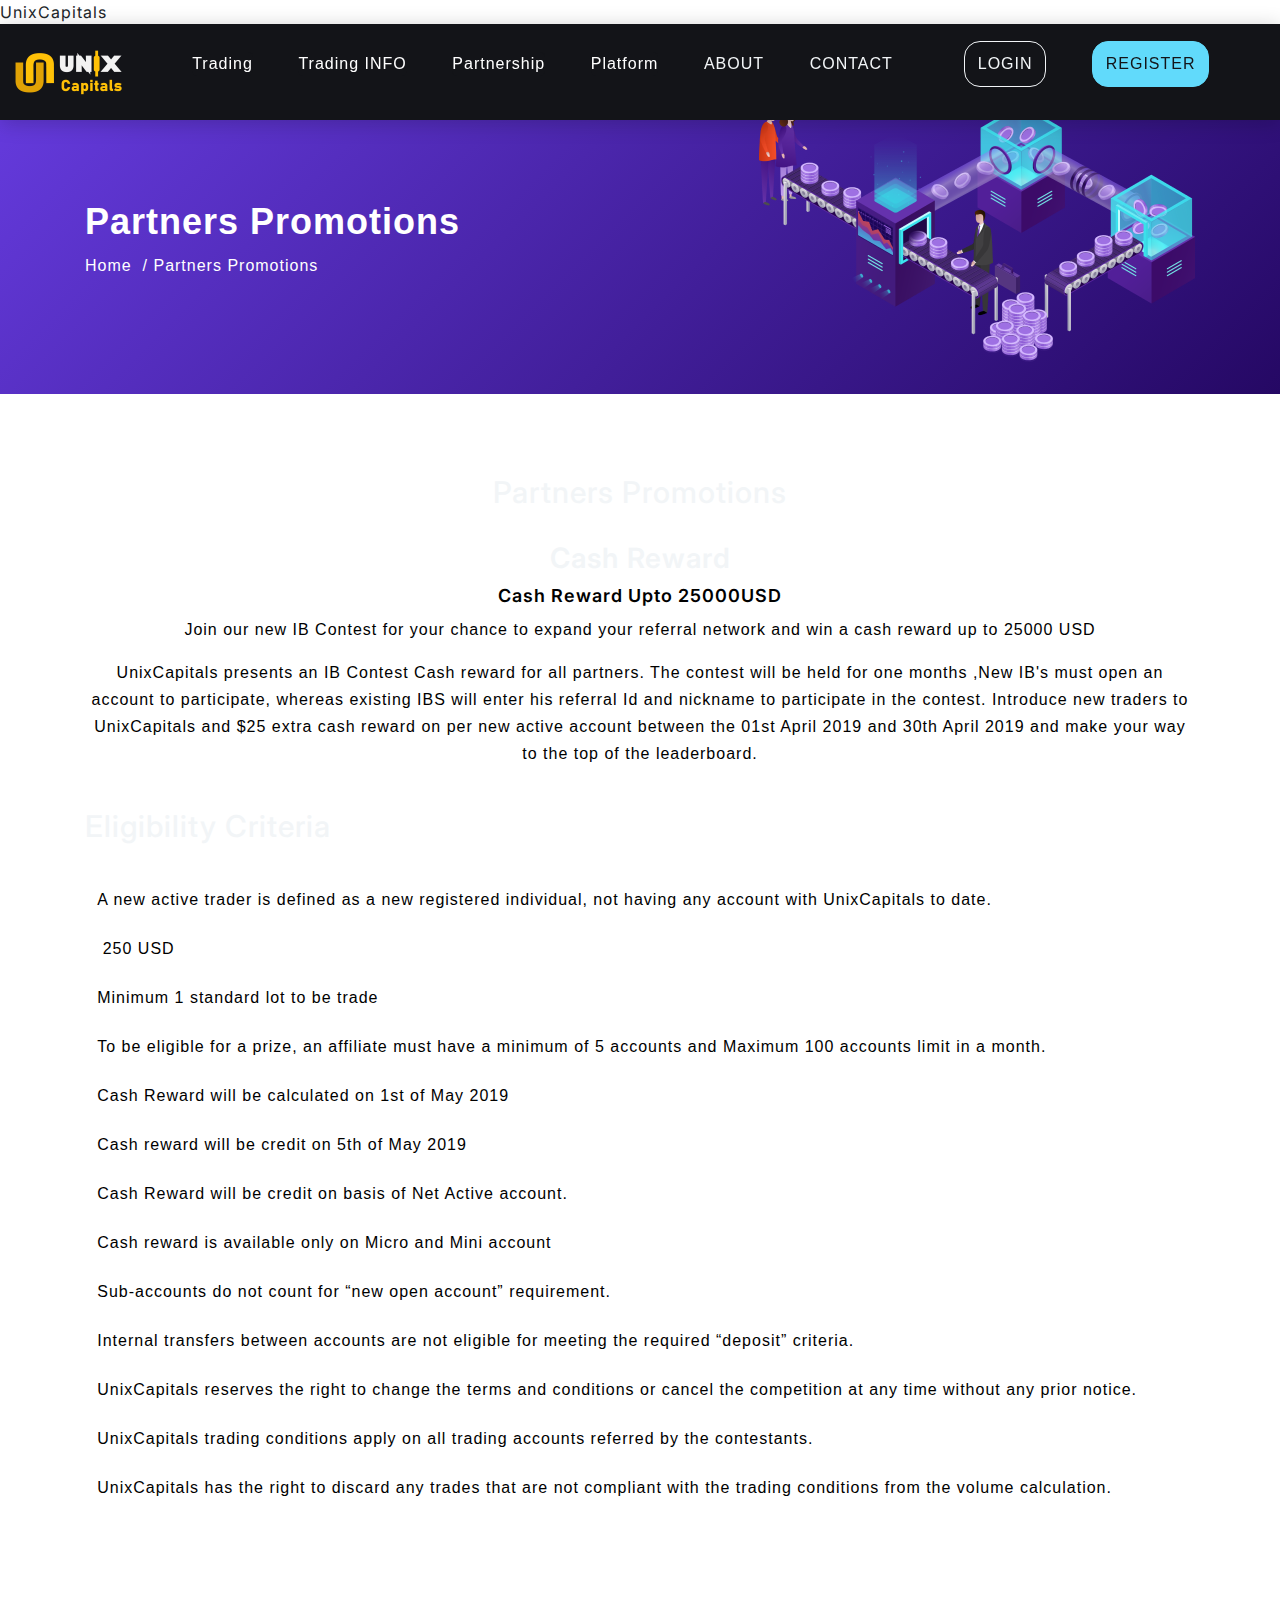
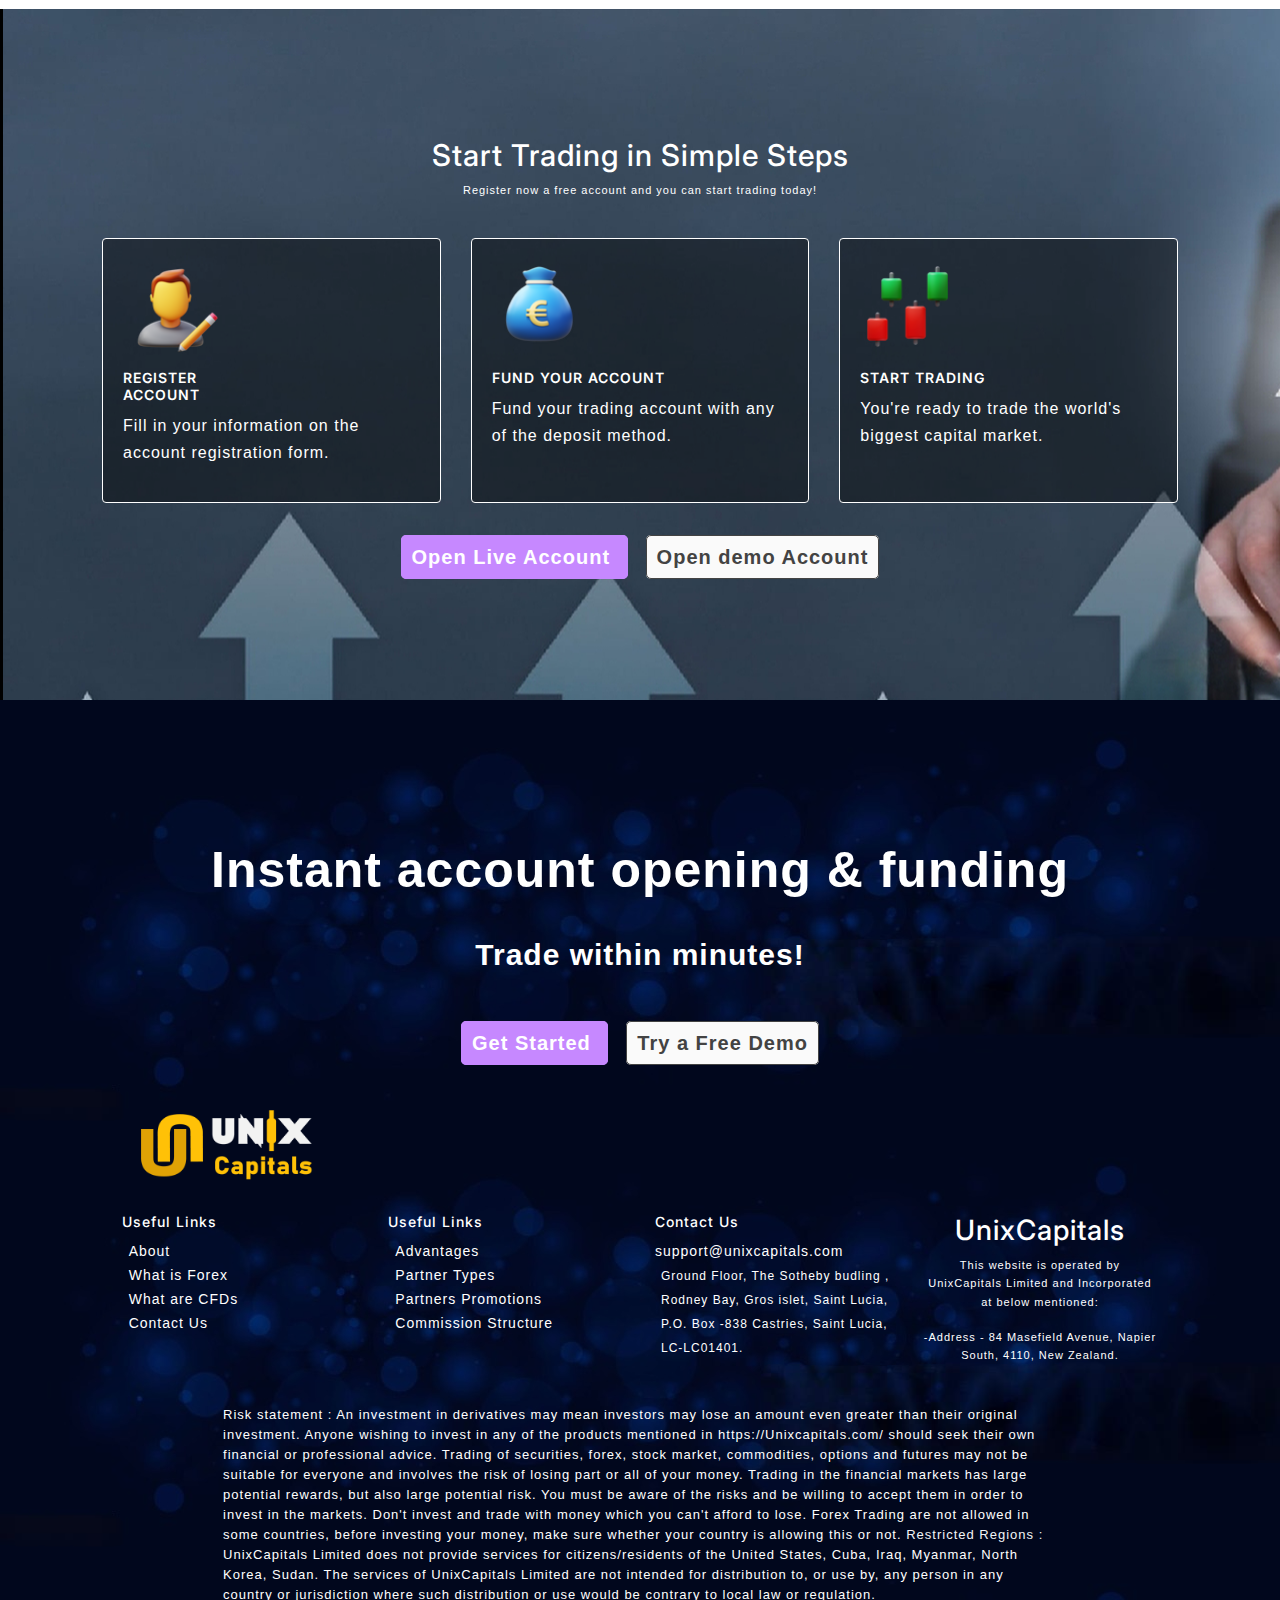
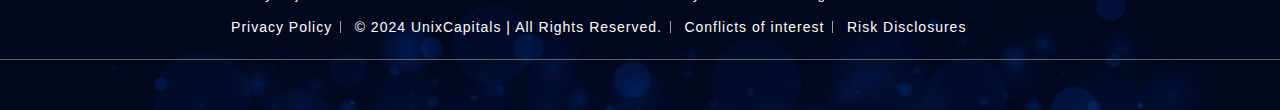
==== commit 30ef8ab8: "implemented suggested changes" ====
--- a/partners-promotions.html
+++ b/partners-promotions.html
@@ -84,7 +84,7 @@
                     <ul class="list_arow">
                         <li>A new active trader is defined as a new registered individual, not having any account with
                             UnixCapitals to date. </li>
-                        <li>Minimum Deposit 250 USD </li>
+                        <li> 250 USD </li>
                         <li>Minimum 1 standard lot to be trade</li>
                         <li>To be eligible for a prize, an affiliate must have a minimum of 5 accounts and Maximum 100
                             accounts limit in a month.</li>
--- a/css/style.css
+++ b/css/style.css
@@ -2977,4 +2977,14 @@
 
 #slides {
   padding-top: 6vh;
+  height: 90vh;
+  z-index: 1;
+}
+
+@media screen and (max-width: 800px){
+  #slides {
+    padding-top: 6vh;
+    height: 60vh;
+    z-index: 1;
+  }
 }